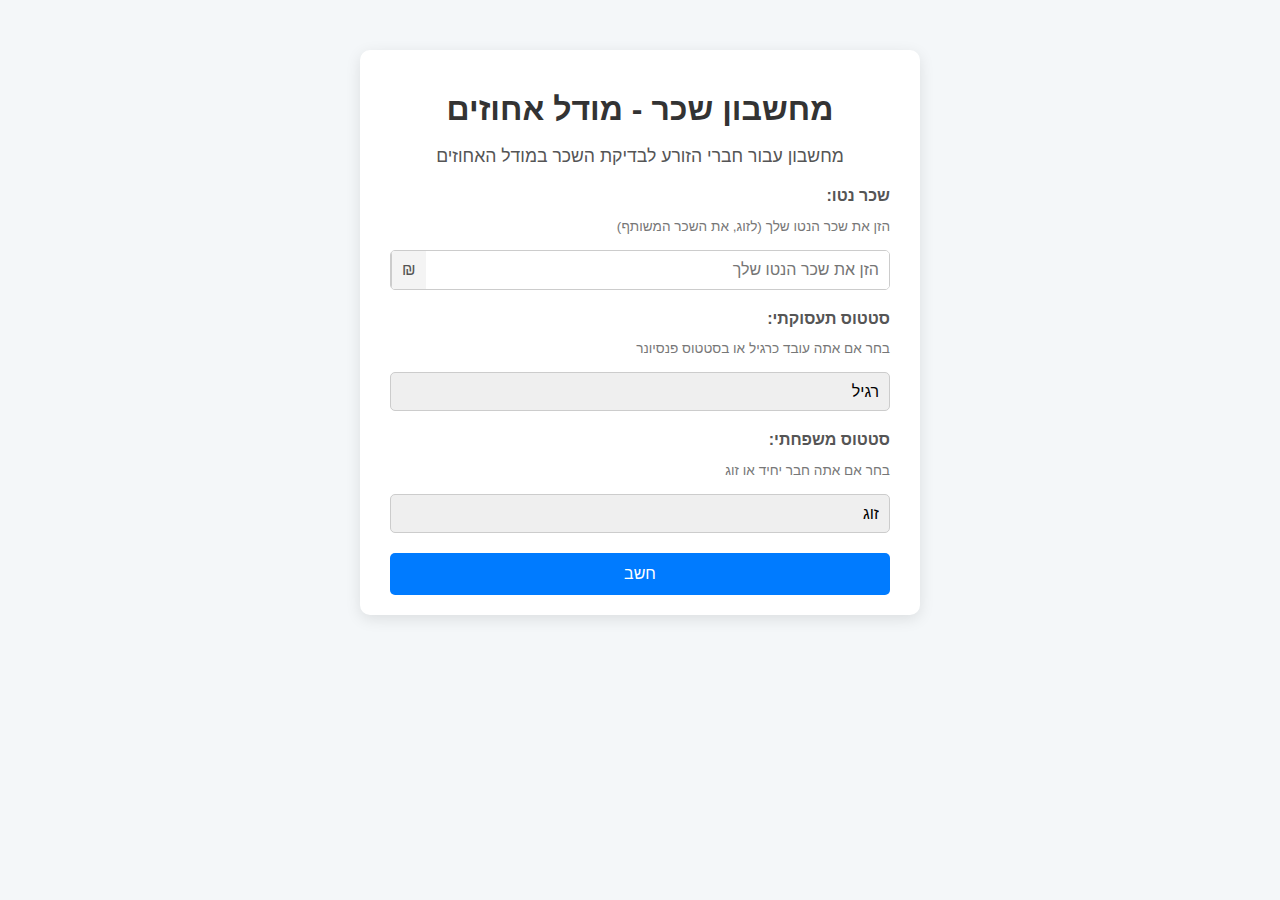
==== index.html @ c2cd584a "Update index.html" ====
<!DOCTYPE html>
<html lang="he">
<head>
  <meta charset="UTF-8">
  <meta name="viewport" content="width=device-width, initial-scale=1.0">
  <meta name="description" content="מחשבון לחישוב השכר לפי מודל האחוזים בקיבוץ הזורע">
  
  <!-- Open Graph Meta Tags -->
  <meta property="og:title" content="מחשבון מודל אחוזים קיבוץ הזורע">
  <meta property="og:description" content="מחשבון לחישוב השכר לפי מודל האחוזים בקיבוץ הזורע">
  <meta property="og:image" content="https://raw.githubusercontent.com/discowolf2000/salary-calculator/main/calc-og.jpg">
  <meta property="og:url" content="https://discowolf2000.github.io/salary-calculator/">
  <meta property="og:type" content="website">
  
  <!-- Twitter Card Meta Tags -->
  <meta name="twitter:card" content="summary_large_image">
  <meta name="twitter:title" content="מחשבון מודל אחוזים קיבוץ הזורע">
  <meta name="twitter:description" content="מחשבון לחישוב השכר לפי מודל האחוזים בקיבוץ הזורע">
  <meta name="twitter:image" content="https://raw.githubusercontent.com/discowolf2000/salary-calculator/main/calc-og.jpg">
  
  <title>מחשבון מודל אחוזים קיבוץ הזורע</title>

  <style>
    /* General Styling */
    body {
        font-family: 'Arial', sans-serif;
        background-color: #f4f7f9;
        margin: 0;
        padding: 0;
        direction: rtl; /* Fully Right-to-Left */
    }

    .container {
        max-width: 500px;
        margin: 50px auto;
        background: #ffffff;
        border-radius: 10px;
        box-shadow: 0 4px 15px rgba(0, 0, 0, 0.1);
        padding: 20px 30px;
        animation: slideIn 0.8s ease-in-out;
    }

    h1 {
        text-align: center;
        font-size: 2em;
        margin-bottom: 10px;
        color: #333;
        animation: fadeIn 1s ease-in-out;
    }

    .subtitle {
        text-align: center;
        font-size: 1.1em;
        margin-bottom: 20px;
        color: #555;
        animation: fadeIn 1.2s ease-in-out;
    }

    label {
        display: block;
        margin-bottom: 8px;
        font-weight: bold;
        color: #555;
        animation: fadeIn 1.2s ease-in-out;
    }

    .description {
        font-size: 0.85em;
        color: #777;
        margin-bottom: 16px;
        animation: fadeIn 1.2s ease-in-out;
    }

    .input-group {
        display: flex;
        align-items: center;
        justify-content: flex-start;
        border: 1px solid #ccc;
        border-radius: 5px;
        overflow: hidden;
        margin-bottom: 20px;
        animation: fadeIn 1.4s ease-in-out;
    }

    .input-group input {
        flex-grow: 1;
        padding: 10px;
        border: none;
        font-size: 1em;
    }

    .currency-symbol {
        background-color: #f4f4f4;
        padding: 10px;
        font-size: 1em;
        color: #555;
        border-left: 1px solid #ccc;
    }

    select {
        width: 100%;
        padding: 10px;
        border: 1px solid #ccc;
        border-radius: 5px;
        margin-bottom: 20px;
        font-size: 1em;
        appearance: none;
        animation: fadeIn 1.4s ease-in-out;
    }

    button {
        width: 100%;
        padding: 12px 20px;
        background-color: #007bff;
        border: none;
        border-radius: 5px;
        color: white;
        font-size: 1em;
        cursor: pointer;
        transition: background-color 0.3s ease, transform 0.2s ease;
        animation: fadeIn 1.6s ease-in-out;
    }

    button:hover {
        background-color: #0056b3;
        transform: scale(1.05);
    }

    #result {
        margin-bottom: 20px;
        padding: 15px;
        background-color: #f9fbfd;
        border: 1px solid #ddd;
        border-radius: 10px;
        display: none;
        animation: fadeIn 1s ease-in-out;
    }

    .result-title {
        font-size: 1.4em;
        margin-bottom: 10px;
        color: #333;
    }

    .deduction {
        color: #e57373; /* Light Red for Deductions */
        font-weight: bold;
    }

    #final-salary {
        font-size: 2em;
        font-weight: bold;
        color: #28a745;
    }

    .explanation {
        margin-top: 15px;
        font-size: 0.95em; /* Slightly smaller font size */
        color: #666; /* Slightly lighter shade */
        line-height: 1.6;
        border-top: 1px solid #ddd;
        padding-top: 10px;
    }

    .audio-section {
        margin-top: 15px;
    }

    .audio-section-title {
        font-size: 0.9em;
        color: #555;
        margin-bottom: 5px;
    }

    .audio-player {
        width: 100%; /* Full-width player */
        max-width: 300px; /* Set max width for smaller size */
        display: block;
        margin: 0 auto;
    }

    /* Animations */
    @keyframes fadeIn {
        from {
            opacity: 0;
        }
        to {
            opacity: 1;
        }
    }

    @keyframes slideIn {
        from {
            transform: translateY(-20px);
            opacity: 0;
        }
        to {
            transform: translateY(0);
            opacity: 1;
        }
    }
  </style>
</head>
<body>
    <div class="container">
        <h1>מחשבון שכר - מודל אחוזים</h1>
        <p class="subtitle">מחשבון עבור חברי הזורע לבדיקת השכר במודל האחוזים</p>

        <!-- Results Section -->
        <div id="result">
            <p class="result-title">תוצאות:</p>
            <p><strong>הורדה לפי הסטטוס המשפחתי:</strong> <span id="family-deduction" class="deduction"></span></p>
            <p><strong>הורדה לפי הסטטוס התעסוקתי:</strong> <span id="work-deduction" class="deduction"></span></p>
            <p><strong>הורדה למס עזרה הדדית:</strong> <span id="help-deduction" class="deduction"></span></p>
            <p><strong>סך כל ההורדות:</strong> <span id="total-deductions" class="deduction"></span></p>
            <p><strong>שכר סופי:</strong> <span id="final-salary"></span></p>
            <div class="explanation" id="explanation"></div>
            <div class="audio-section">
                <p class="audio-section-title">ועכשיו, בואו נאזין לשיר...</p>
                <audio controls class="audio-player">
                    <source src="https://www.zemereshet.co.il/UserFiles/Media//yoram_haroe/YeshLanuOtoTov.mp3" type="audio/mpeg">
                    הדפדפן שלך לא תומך בהשמעת אודיו.
                </audio>
            </div>
        </div>

        <!-- Input Form -->
        <form id="calculator-form">
            <label for="net-salary">שכר נטו:</label>
            <p class="description">הזן את שכר הנטו שלך (לזוג, את השכר המשותף)</p>
            <div class="input-group">
                <input type="number" id="net-salary" name="net_salary" placeholder="הזן את שכר הנטו שלך" required>
                <span class="currency-symbol">₪</span>
            </div>

            <label for="employment-status">סטטוס תעסוקתי:</label>
            <p class="description">בחר אם אתה עובד כרגיל או בסטטוס פנסיונר</p>
            <select id="employment-status" name="employment_status">
                <option value="regular">רגיל</option>
                <option value="senior">פנסיונר</option>
            </select>
            
            <label for="family-status">סטטוס משפחתי:</label>
            <p class="description">בחר אם אתה חבר יחיד או זוג</p>
            <select id="family-status" name="family_status">
                <option value="single">יחיד</option>
                <option value="couple" selected>זוג</option> <!-- זוג is now the default -->
            </select>
            
            <button type="button" id="calculate-button">חשב</button>
        </form>
    </div>

    <script>
        function formatNumber(number) {
            return number.toLocaleString('en-US'); // Add commas for large numbers
        }

        document.getElementById("calculate-button").addEventListener("click", function () {
            const netSalary = parseFloat(document.getElementById("net-salary").value);
            const employmentStatus = document.getElementById("employment-status").value;
            const familyStatus = document.getElementById("family-status").value;

            if (isNaN(netSalary) || netSalary <= 0) {
                alert("אנא הזן שכר נטו תקין.");
                return;
            }

            let familyTax = 0, maxTax = 0;
            if (familyStatus === "single") {
                familyTax = 475;
                maxTax = 2500;
            } else if (familyStatus === "couple") {
                familyTax = 950;
                maxTax = 5000;
            }

            let workStatusDeduction = employmentStatus === "regular" ? netSalary * 0.07 : netSalary * 0.035;

            const totalTax = familyTax + workStatusDeduction;
            const cappedDeduction = Math.min(totalTax, maxTax);

            const helpDeduction = Math.ceil((netSalary - cappedDeduction) * 0.005);
            const finalSalary = Math.ceil(netSalary - cappedDeduction - helpDeduction);
            const totalDeductions = cappedDeduction + helpDeduction;

            document.getElementById("family-deduction").textContent = `-₪${formatNumber(Math.ceil(familyTax))}`;
            document.getElementById("work-deduction").textContent = `-₪${formatNumber(Math.ceil(workStatusDeduction))}`;
            document.getElementById("help-deduction").textContent = `-₪${formatNumber(helpDeduction)}`;
            document.getElementById("total-deductions").textContent = `-₪${formatNumber(totalDeductions)}`;
            document.getElementById("final-salary").textContent = `₪${formatNumber(finalSalary)}`;

            let explanation = `בואו נסביר איך זה עובד...<br>`;
            explanation += `מס על שכר הנטו שלך מחושב לפי הסטטוס התעסוקתי. עבורך `;
            explanation += employmentStatus === "regular" ? `כעובד רגיל ` : `כפנסיונר `;
            explanation += `אחוז המס הוא ${employmentStatus === "regular" ? "7%" : "3.5%"}.<br>`;
            explanation += `כמו כן יש מס אחיד לפי הסטטוס המשפחתי. `;
            explanation += familyStatus === "single"
                ? `עבורך כיחיד המס הוא ₪${formatNumber(familyTax)}.<br>`
                : `עבורכם כזוג המס הוא ₪${formatNumber(familyTax)}.<br>`;
            explanation += maxTax === cappedDeduction
                ? familyStatus === "single"
                    ? `כיוון שעברת את תקרת המס ₪${formatNumber(maxTax)}, המס שיורד לך הוא ₪${formatNumber(cappedDeduction)}.<br>`
                    : `כיוון שעברתם את תקרת המס ₪${formatNumber(maxTax)}, המס שיורד לכם הוא ₪${formatNumber(cappedDeduction)}.<br>`
                : `סך ההורדה הוא ₪${formatNumber(cappedDeduction)}.<br>`;
            explanation += `ממה שנשאר יורד מס קטן של עזרה הדדית בגובה ₪${formatNumber(helpDeduction)}.`;

            document.getElementById("explanation").innerHTML = explanation;

            document.getElementById("result").style.display = "block";
        });
    </script>
</body>
</html>
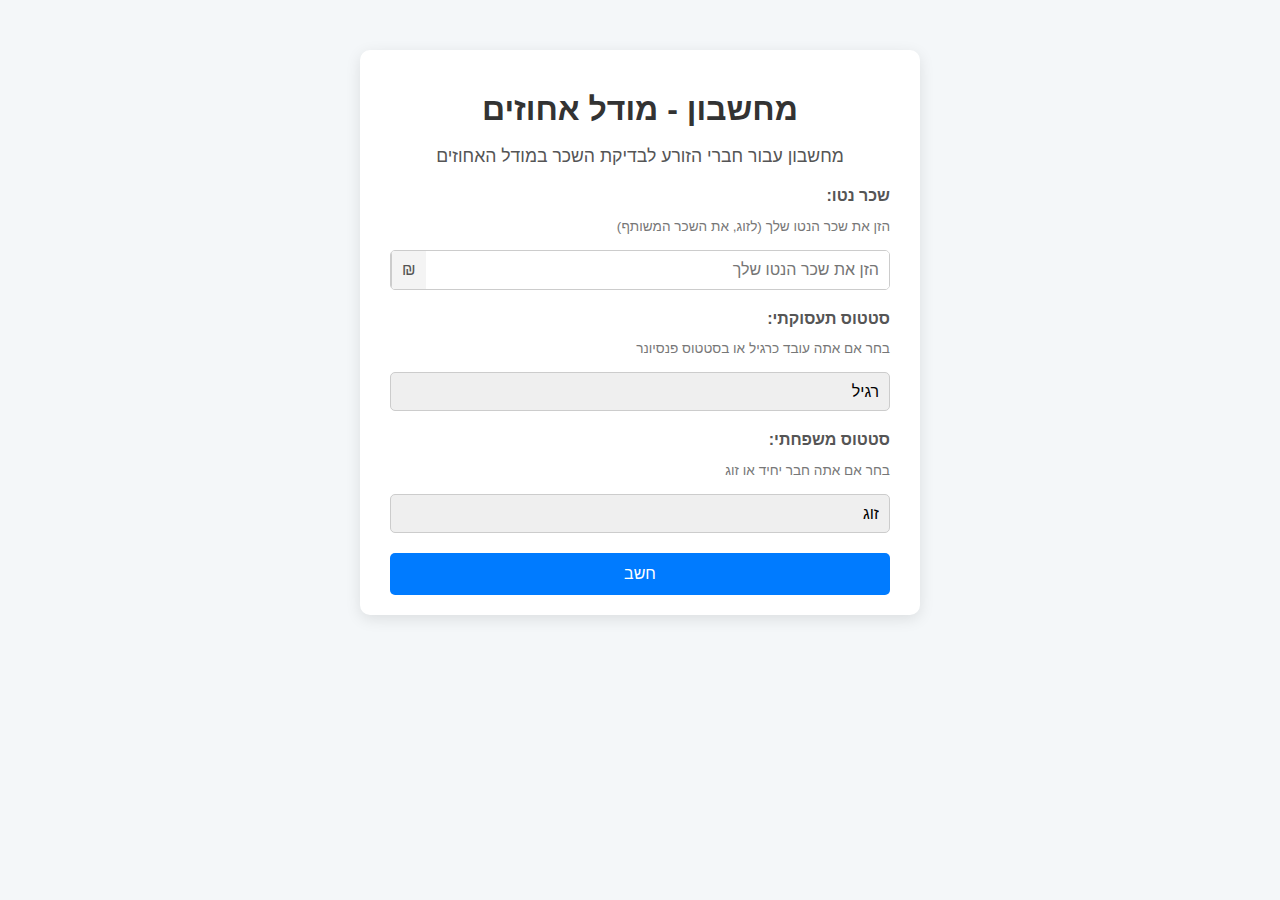
==== commit 089fea50: "Update index.html" ====
--- a/index.html
+++ b/index.html
@@ -203,7 +203,7 @@
 </head>
 <body>
     <div class="container">
-        <h1>מחשבון שכר - מודל אחוזים</h1>
+        <h1>מחשבון - מודל אחוזים</h1>
         <p class="subtitle">מחשבון עבור חברי הזורע לבדיקת השכר במודל האחוזים</p>
 
         <!-- Results Section -->
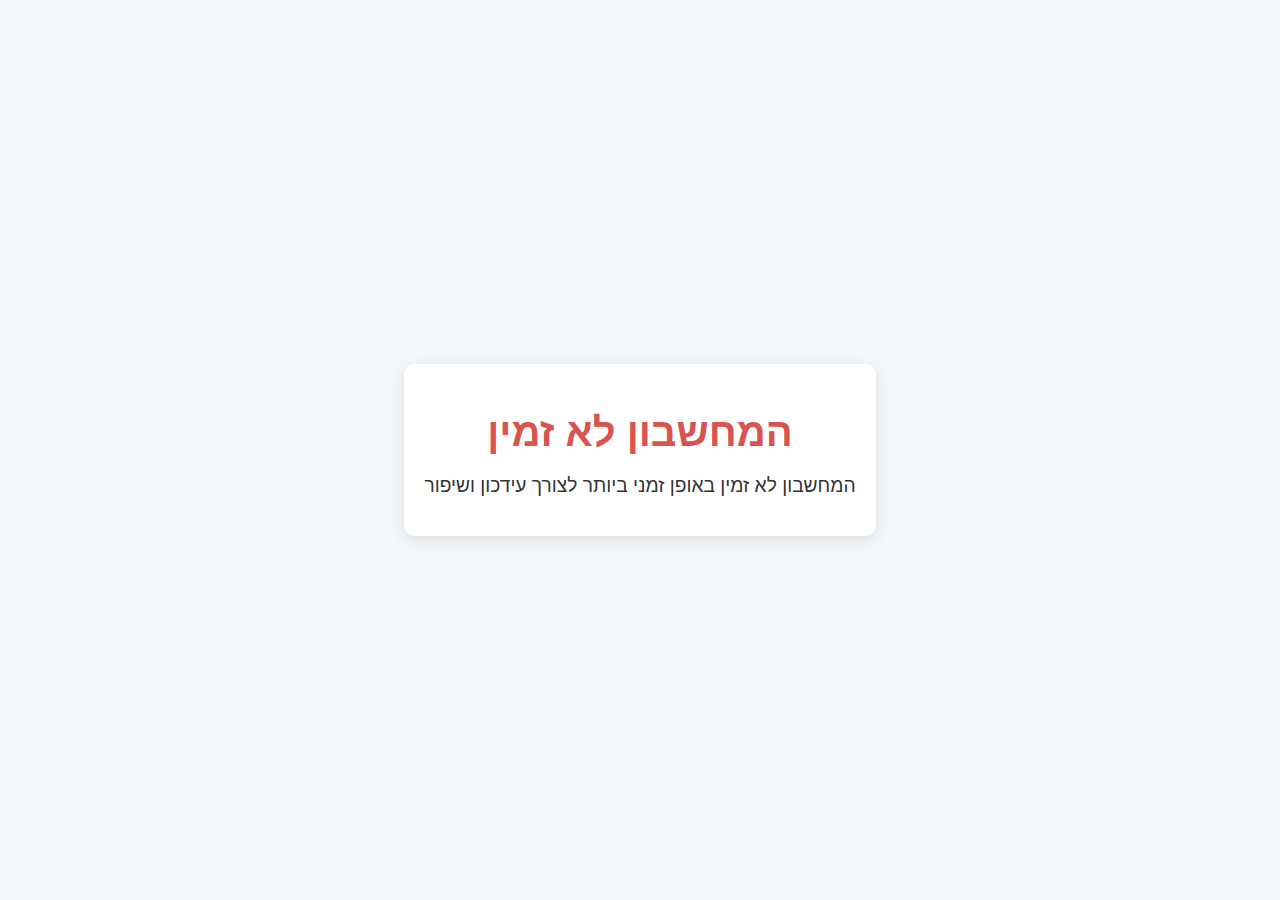
==== commit 92ea8510: "Create index.html" ====
--- a/index.html
+++ b/index.html
@@ -21,294 +21,57 @@
   <title>מחשבון מודל אחוזים קיבוץ הזורע</title>
 
   <style>
-    /* General Styling */
     body {
-        font-family: 'Arial', sans-serif;
-        background-color: #f4f7f9;
-        margin: 0;
-        padding: 0;
-        direction: rtl; /* Fully Right-to-Left */
+      font-family: 'Arial', sans-serif;
+      background-color: #f4f7f9;
+      margin: 0;
+      padding: 0;
+      direction: rtl; /* Right-to-Left for Hebrew */
+      display: flex;
+      align-items: center;
+      justify-content: center;
+      height: 100vh;
     }
 
     .container {
-        max-width: 500px;
-        margin: 50px auto;
-        background: #ffffff;
-        border-radius: 10px;
-        box-shadow: 0 4px 15px rgba(0, 0, 0, 0.1);
-        padding: 20px 30px;
-        animation: slideIn 0.8s ease-in-out;
+      text-align: center;
+      max-width: 600px;
+      padding: 20px;
+      background-color: #ffffff;
+      border-radius: 10px;
+      box-shadow: 0 4px 15px rgba(0, 0, 0, 0.1);
+      animation: fadeIn 1s ease-in-out;
     }
 
     h1 {
-        text-align: center;
-        font-size: 2em;
-        margin-bottom: 10px;
-        color: #333;
-        animation: fadeIn 1s ease-in-out;
+      font-size: 2.5em;
+      color: #d9534f;
+      margin-bottom: 20px;
+      animation: fadeIn 1s ease-in-out;
     }
 
-    .subtitle {
-        text-align: center;
-        font-size: 1.1em;
-        margin-bottom: 20px;
-        color: #555;
-        animation: fadeIn 1.2s ease-in-out;
-    }
-
-    label {
-        display: block;
-        margin-bottom: 8px;
-        font-weight: bold;
-        color: #555;
-        animation: fadeIn 1.2s ease-in-out;
-    }
-
-    .description {
-        font-size: 0.85em;
-        color: #777;
-        margin-bottom: 16px;
-        animation: fadeIn 1.2s ease-in-out;
-    }
-
-    .input-group {
-        display: flex;
-        align-items: center;
-        justify-content: flex-start;
-        border: 1px solid #ccc;
-        border-radius: 5px;
-        overflow: hidden;
-        margin-bottom: 20px;
-        animation: fadeIn 1.4s ease-in-out;
-    }
-
-    .input-group input {
-        flex-grow: 1;
-        padding: 10px;
-        border: none;
-        font-size: 1em;
-    }
-
-    .currency-symbol {
-        background-color: #f4f4f4;
-        padding: 10px;
-        font-size: 1em;
-        color: #555;
-        border-left: 1px solid #ccc;
-    }
-
-    select {
-        width: 100%;
-        padding: 10px;
-        border: 1px solid #ccc;
-        border-radius: 5px;
-        margin-bottom: 20px;
-        font-size: 1em;
-        appearance: none;
-        animation: fadeIn 1.4s ease-in-out;
-    }
-
-    button {
-        width: 100%;
-        padding: 12px 20px;
-        background-color: #007bff;
-        border: none;
-        border-radius: 5px;
-        color: white;
-        font-size: 1em;
-        cursor: pointer;
-        transition: background-color 0.3s ease, transform 0.2s ease;
-        animation: fadeIn 1.6s ease-in-out;
-    }
-
-    button:hover {
-        background-color: #0056b3;
-        transform: scale(1.05);
-    }
-
-    #result {
-        margin-bottom: 20px;
-        padding: 15px;
-        background-color: #f9fbfd;
-        border: 1px solid #ddd;
-        border-radius: 10px;
-        display: none;
-        animation: fadeIn 1s ease-in-out;
-    }
-
-    .result-title {
-        font-size: 1.4em;
-        margin-bottom: 10px;
-        color: #333;
-    }
-
-    .deduction {
-        color: #e57373; /* Light Red for Deductions */
-        font-weight: bold;
-    }
-
-    #final-salary {
-        font-size: 2em;
-        font-weight: bold;
-        color: #28a745;
-    }
-
-    .explanation {
-        margin-top: 15px;
-        font-size: 0.95em; /* Slightly smaller font size */
-        color: #666; /* Slightly lighter shade */
-        line-height: 1.6;
-        border-top: 1px solid #ddd;
-        padding-top: 10px;
-    }
-
-    .audio-section {
-        margin-top: 15px;
-    }
-
-    .audio-section-title {
-        font-size: 0.9em;
-        color: #555;
-        margin-bottom: 5px;
-    }
-
-    .audio-player {
-        width: 100%; /* Full-width player */
-        max-width: 300px; /* Set max width for smaller size */
-        display: block;
-        margin: 0 auto;
+    p {
+      font-size: 1.2em;
+      color: #333;
+      margin-top: 0;
+      animation: fadeIn 1.2s ease-in-out;
     }
 
     /* Animations */
     @keyframes fadeIn {
-        from {
-            opacity: 0;
-        }
-        to {
-            opacity: 1;
-        }
-    }
-
-    @keyframes slideIn {
-        from {
-            transform: translateY(-20px);
-            opacity: 0;
-        }
-        to {
-            transform: translateY(0);
-            opacity: 1;
-        }
+      from {
+        opacity: 0;
+      }
+      to {
+        opacity: 1;
+      }
     }
   </style>
 </head>
 <body>
-    <div class="container">
-        <h1>מחשבון - מודל אחוזים</h1>
-        <p class="subtitle">מחשבון עבור חברי הזורע לבדיקת השכר במודל האחוזים</p>
-
-        <!-- Results Section -->
-        <div id="result">
-            <p class="result-title">תוצאות:</p>
-            <p><strong>הורדה לפי הסטטוס המשפחתי:</strong> <span id="family-deduction" class="deduction"></span></p>
-            <p><strong>הורדה לפי הסטטוס התעסוקתי:</strong> <span id="work-deduction" class="deduction"></span></p>
-            <p><strong>הורדה למס עזרה הדדית:</strong> <span id="help-deduction" class="deduction"></span></p>
-            <p><strong>סך כל ההורדות:</strong> <span id="total-deductions" class="deduction"></span></p>
-            <p><strong>שכר סופי:</strong> <span id="final-salary"></span></p>
-            <div class="explanation" id="explanation"></div>
-            <div class="audio-section">
-                <p class="audio-section-title">ועכשיו, בואו נאזין לשיר...</p>
-                <audio controls class="audio-player">
-                    <source src="https://www.zemereshet.co.il/UserFiles/Media//yoram_haroe/YeshLanuOtoTov.mp3" type="audio/mpeg">
-                    הדפדפן שלך לא תומך בהשמעת אודיו.
-                </audio>
-            </div>
-        </div>
-
-        <!-- Input Form -->
-        <form id="calculator-form">
-            <label for="net-salary">שכר נטו:</label>
-            <p class="description">הזן את שכר הנטו שלך (לזוג, את השכר המשותף)</p>
-            <div class="input-group">
-                <input type="number" id="net-salary" name="net_salary" placeholder="הזן את שכר הנטו שלך" required>
-                <span class="currency-symbol">₪</span>
-            </div>
-
-            <label for="employment-status">סטטוס תעסוקתי:</label>
-            <p class="description">בחר אם אתה עובד כרגיל או בסטטוס פנסיונר</p>
-            <select id="employment-status" name="employment_status">
-                <option value="regular">רגיל</option>
-                <option value="senior">פנסיונר</option>
-            </select>
-            
-            <label for="family-status">סטטוס משפחתי:</label>
-            <p class="description">בחר אם אתה חבר יחיד או זוג</p>
-            <select id="family-status" name="family_status">
-                <option value="single">יחיד</option>
-                <option value="couple" selected>זוג</option> <!-- זוג is now the default -->
-            </select>
-            
-            <button type="button" id="calculate-button">חשב</button>
-        </form>
-    </div>
-
-    <script>
-        function formatNumber(number) {
-            return number.toLocaleString('en-US'); // Add commas for large numbers
-        }
-
-        document.getElementById("calculate-button").addEventListener("click", function () {
-            const netSalary = parseFloat(document.getElementById("net-salary").value);
-            const employmentStatus = document.getElementById("employment-status").value;
-            const familyStatus = document.getElementById("family-status").value;
-
-            if (isNaN(netSalary) || netSalary <= 0) {
-                alert("אנא הזן שכר נטו תקין.");
-                return;
-            }
-
-            let familyTax = 0, maxTax = 0;
-            if (familyStatus === "single") {
-                familyTax = 475;
-                maxTax = 2500;
-            } else if (familyStatus === "couple") {
-                familyTax = 950;
-                maxTax = 5000;
-            }
-
-            let workStatusDeduction = employmentStatus === "regular" ? netSalary * 0.07 : netSalary * 0.035;
-
-            const totalTax = familyTax + workStatusDeduction;
-            const cappedDeduction = Math.min(totalTax, maxTax);
-
-            const helpDeduction = Math.ceil((netSalary - cappedDeduction) * 0.005);
-            const finalSalary = Math.ceil(netSalary - cappedDeduction - helpDeduction);
-            const totalDeductions = cappedDeduction + helpDeduction;
-
-            document.getElementById("family-deduction").textContent = `-₪${formatNumber(Math.ceil(familyTax))}`;
-            document.getElementById("work-deduction").textContent = `-₪${formatNumber(Math.ceil(workStatusDeduction))}`;
-            document.getElementById("help-deduction").textContent = `-₪${formatNumber(helpDeduction)}`;
-            document.getElementById("total-deductions").textContent = `-₪${formatNumber(totalDeductions)}`;
-            document.getElementById("final-salary").textContent = `₪${formatNumber(finalSalary)}`;
-
-            let explanation = `בואו נסביר איך זה עובד...<br>`;
-            explanation += `מס על שכר הנטו שלך מחושב לפי הסטטוס התעסוקתי. עבורך `;
-            explanation += employmentStatus === "regular" ? `כעובד רגיל ` : `כפנסיונר `;
-            explanation += `אחוז המס הוא ${employmentStatus === "regular" ? "7%" : "3.5%"}.<br>`;
-            explanation += `כמו כן יש מס אחיד לפי הסטטוס המשפחתי. `;
-            explanation += familyStatus === "single"
-                ? `עבורך כיחיד המס הוא ₪${formatNumber(familyTax)}.<br>`
-                : `עבורכם כזוג המס הוא ₪${formatNumber(familyTax)}.<br>`;
-            explanation += maxTax === cappedDeduction
-                ? familyStatus === "single"
-                    ? `כיוון שעברת את תקרת המס ₪${formatNumber(maxTax)}, המס שיורד לך הוא ₪${formatNumber(cappedDeduction)}.<br>`
-                    : `כיוון שעברתם את תקרת המס ₪${formatNumber(maxTax)}, המס שיורד לכם הוא ₪${formatNumber(cappedDeduction)}.<br>`
-                : `סך ההורדה הוא ₪${formatNumber(cappedDeduction)}.<br>`;
-            explanation += `ממה שנשאר יורד מס קטן של עזרה הדדית בגובה ₪${formatNumber(helpDeduction)}.`;
-
-            document.getElementById("explanation").innerHTML = explanation;
-
-            document.getElementById("result").style.display = "block";
-        });
-    </script>
+  <div class="container">
+    <h1>המחשבון לא זמין</h1>
+    <p>המחשבון לא זמין באופן זמני ביותר לצורך עידכון ושיפור</p>
+  </div>
 </body>
 </html>
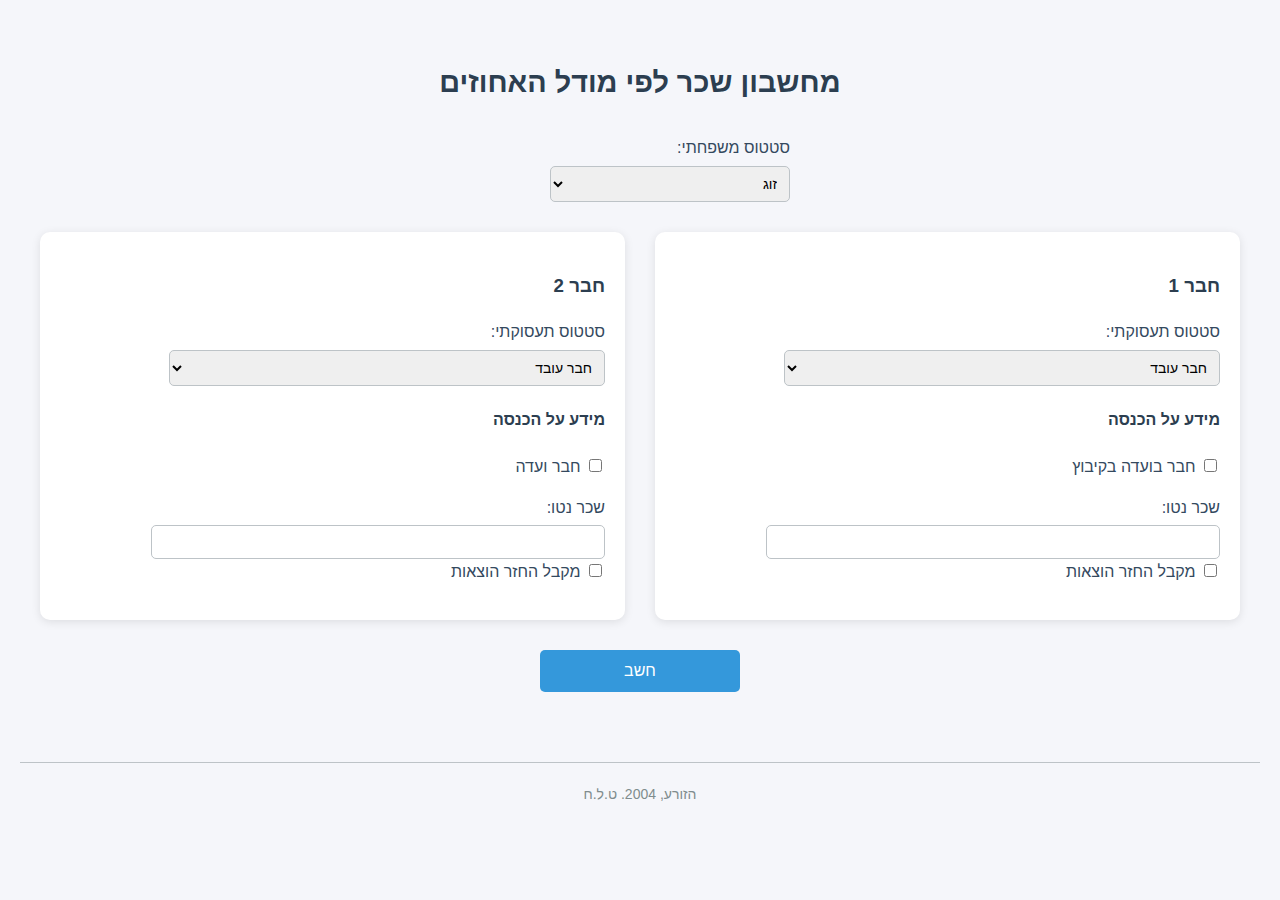
==== commit 7602bbd7: "Update index.html" ====
--- a/index.html
+++ b/index.html
@@ -1,77 +1,1394 @@
 <!DOCTYPE html>
-<html lang="he">
+<html lang="en">
 <head>
-  <meta charset="UTF-8">
-  <meta name="viewport" content="width=device-width, initial-scale=1.0">
-  <meta name="description" content="מחשבון לחישוב השכר לפי מודל האחוזים בקיבוץ הזורע">
-  
-  <!-- Open Graph Meta Tags -->
-  <meta property="og:title" content="מחשבון מודל אחוזים קיבוץ הזורע">
-  <meta property="og:description" content="מחשבון לחישוב השכר לפי מודל האחוזים בקיבוץ הזורע">
-  <meta property="og:image" content="https://raw.githubusercontent.com/discowolf2000/salary-calculator/main/calc-og.jpg">
-  <meta property="og:url" content="https://discowolf2000.github.io/salary-calculator/">
-  <meta property="og:type" content="website">
-  
-  <!-- Twitter Card Meta Tags -->
-  <meta name="twitter:card" content="summary_large_image">
-  <meta name="twitter:title" content="מחשבון מודל אחוזים קיבוץ הזורע">
-  <meta name="twitter:description" content="מחשבון לחישוב השכר לפי מודל האחוזים בקיבוץ הזורע">
-  <meta name="twitter:image" content="https://raw.githubusercontent.com/discowolf2000/salary-calculator/main/calc-og.jpg">
-  
-  <title>מחשבון מודל אחוזים קיבוץ הזורע</title>
-
-  <style>
-    body {
-      font-family: 'Arial', sans-serif;
-      background-color: #f4f7f9;
-      margin: 0;
-      padding: 0;
-      direction: rtl; /* Right-to-Left for Hebrew */
-      display: flex;
-      align-items: center;
-      justify-content: center;
-      height: 100vh;
-    }
-
-    .container {
-      text-align: center;
-      max-width: 600px;
-      padding: 20px;
-      background-color: #ffffff;
-      border-radius: 10px;
-      box-shadow: 0 4px 15px rgba(0, 0, 0, 0.1);
-      animation: fadeIn 1s ease-in-out;
-    }
-
-    h1 {
-      font-size: 2.5em;
-      color: #d9534f;
-      margin-bottom: 20px;
-      animation: fadeIn 1s ease-in-out;
-    }
-
-    p {
-      font-size: 1.2em;
-      color: #333;
-      margin-top: 0;
-      animation: fadeIn 1.2s ease-in-out;
-    }
-
-    /* Animations */
-    @keyframes fadeIn {
-      from {
-        opacity: 0;
-      }
-      to {
-        opacity: 1;
-      }
-    }
-  </style>
+    <meta charset="UTF-8">
+    <meta name="viewport" content="width=device-width, initial-scale=1.0">
+    <title>Tax Calculator</title>
+    <style>
+        :root {
+            --primary-color: #2c3e50;
+            --secondary-color: #34495e;
+            --border-color: #bdc3c7;
+            --highlight-color: #3498db;
+            --background-color: #f5f6fa;
+        }
+
+        body {
+            direction: rtl;
+            font-family: 'Segoe UI', Tahoma, Geneva, Verdana, sans-serif;
+            background-color: var(--background-color);
+            color: var(--primary-color);
+            line-height: 1.6;
+            margin: 0;
+            padding: 20px;
+        }
+
+        .modern-container {
+            max-width: 1200px;
+            margin: 0 auto;
+            padding: 20px;
+        }
+
+        .main-title {
+            color: var(--primary-color);
+            text-align: center;
+            font-size: 1.8em;
+            margin-bottom: 30px;
+        }
+
+        .family-status-section {
+            max-width: 300px;
+            margin: 0 auto 30px;
+        }
+
+        .members-container {
+            display: grid;
+            grid-template-columns: repeat(auto-fit, minmax(300px, 1fr));
+            gap: 30px;
+            margin-bottom: 30px;
+        }
+
+        .modern-card {
+            background: white;
+            padding: 20px;
+            border-radius: 10px;
+            box-shadow: 0 2px 10px rgba(0,0,0,0.1);
+        }
+
+        .form-group {
+            margin-bottom: 15px;
+        }
+
+        .form-group label {
+            display: block;
+            margin-bottom: 5px;
+            color: var(--secondary-color);
+            font-weight: 500;
+        }
+
+        select, input[type="number"] {
+            width: 100%;
+            padding: 8px;
+            border: 1px solid var(--border-color);
+            border-radius: 5px;
+            font-size: 14px;
+            transition: border-color 0.3s ease;
+        }
+
+        select:focus, input[type="number"]:focus {
+            outline: none;
+            border-color: var(--highlight-color);
+        }
+
+        .modern-button {
+            display: block;
+            width: 200px;
+            margin: 20px auto;
+            padding: 12px 24px;
+            background-color: var(--highlight-color);
+            color: white;
+            border: none;
+            border-radius: 5px;
+            font-size: 16px;
+            cursor: pointer;
+            transition: background-color 0.3s ease;
+        }
+
+        .modern-button:hover {
+            background-color: #2980b9;
+        }
+
+        /* Results styling */
+        #resultsContainer {
+            margin-top: 30px;
+        }
+
+        .results-section {
+            background: white;
+            padding: 20px;
+            border-radius: 10px;
+            box-shadow: 0 2px 10px rgba(0,0,0,0.1);
+        }
+
+        .individual-results {
+            display: grid;
+            grid-template-columns: repeat(auto-fit, minmax(300px, 1fr));
+            gap: 30px;
+            margin-top: 30px;
+        }
+
+        .person-results {
+            background: #f8f9fa;
+            padding: 20px;
+            border-radius: 8px;
+        }
+
+        .person-results h3 {
+            color: var(--highlight-color);
+            margin-top: 0;
+            border-bottom: 2px solid var(--border-color);
+            padding-bottom: 10px;
+        }
+
+        .committee-details {
+            background: #edf2f7;
+            padding: 15px;
+            border-radius: 5px;
+            margin: 10px 0;
+        }
+
+        .combined-results {
+            background: #edf2f7;
+            padding: 20px;
+            border-radius: 8px;
+            margin-bottom: 30px;
+        }
+
+        .expenses-input {
+            padding: 10px;
+            margin-top: 10px;
+            background: #f8f9fa;
+            border-radius: 5px;
+        }
+        select, input[type="number"] {
+    width: 80%; /* Adjust the width as needed */
+    padding: 8px;
+    border: 1px solid var(--border-color);
+    border-radius: 5px;
+    font-size: 14px;
+    transition: border-color 0.3s ease;
+}
+
+.currency-input {
+    display: flex;
+    align-items: center;
+    border: 1px solid var(--border-color);
+    border-radius: 5px;
+    overflow: hidden;
+    width: 80%; /* Adjust as needed */
+    margin-bottom: 15px; /* Add spacing between inputs */
+}
+
+.currency-symbol {
+    background-color: #f0f0f0;
+    padding: 10px;
+    border-right: 1px solid var(--border-color);
+    color: #7f8c8d;
+}
+
+.currency-input input {
+    border: none;
+    padding: 10px;
+    width: 100%;
+    font-size: 14px;
+    outline: none;
+    direction: rtl;
+}
+        footer {
+    text-align: center;
+    padding: 20px;
+    background-color: #f5f6fa;
+    color: #7f8c8d;
+    font-size: 14px;
+    border-top: 1px solid #bdc3c7;
+    margin-top: 20px;
+}
+
+        /* Responsive adjustments */
+        @media (max-width: 768px) {
+            .members-container {
+                grid-template-columns: 1fr;
+            }
+            
+            .modern-container {
+                padding: 10px;
+            }
+        }
+    </style>
 </head>
 <body>
-  <div class="container">
-    <h1>המחשבון לא זמין</h1>
-    <p>המחשבון לא זמין באופן זמני ביותר לצורך עידכון ושיפור</p>
-  </div>
+    <div class="modern-container">
+        <h1 class="main-title">מחשבון שכר לפי מודל האחוזים</h1>
+        
+        <div class="family-status-section">
+            <div class="form-group">
+                <label for="familyStatus">סטטוס משפחתי:</label>
+                <select id="familyStatus" onchange="togglePersonFields()">
+                    <option value="couple" selected>זוג</option>
+                    <option value="single">חבר בודד</option>
+                </select>
+            </div>
+        </div>
+
+        <div class="members-container">
+            <div id="person1Fields" class="modern-card">
+                <h3>חבר 1</h3>
+                <div class="form-group">
+                    <label for="employmentStatus1">סטטוס תעסוקתי:</label>
+                    <select id="employmentStatus1">
+                        <option value="memberWorking">חבר עובד</option>
+                        <option value="memberNotWorking">חבר שאינו מעביר הכנסה</option>
+                        <option value="seniorNotWorking">גמלאי שאינו עובד</option>
+                        <option value="seniorWorkingKibbutz">גמלאי עובד בקיבוץ</option>
+                        <option value="seniorEntrepreneur">גמלאי יזם</option>
+                        <option value="seniorWorkingMoney">גמלאי מכניס משכורת</option>
+                    </select>
+                </div>
+
+                <div class="income-section">
+                    <h4>מידע על הכנסה</h4>
+                    <div class="form-group">
+                        <label>
+                            <input type="checkbox" id="committee1">
+                            חבר בועדה בקיבוץ
+                        </label>
+                    </div>
+                    <div class="form-group">
+                        <label for="pension1">פנסיה:</label>
+                        <input type="number" id="pension1" min="0">
+                    </div>
+                    <div class="form-group">
+                        <label for="retention1">גמול ששלום:</label>
+                        <input type="number" id="retention1" min="0">
+                    </div>
+                    <div class="form-group">
+                        <label for="entrepreneur1">יזמות:</label>
+                        <input type="number" id="entrepreneur1" min="0">
+                    </div>
+                    <div class="form-group">
+                        <label for="netSalary1">שכר נטו:</label>
+                        <input type="number" id="netSalary1" min="0">
+                        <div>
+                            <label>
+                                <input type="checkbox" id="hasExpenses1" onchange="toggleExpenses(1)">
+                                מקבל החזר הוצאות
+                            </label>
+                            <div id="expensesInput1" class="expenses-input">
+                                <label for="expenses1">סכום החזר הוצאות:</label>
+                                <input type="number" id="expenses1" min="0">
+                            </div>
+                        </div>
+                    </div>
+                </div>
+            </div>
+
+            <div id="person2Fields" class="modern-card">
+                <h3>חבר 2</h3>
+                <div class="form-group">
+                    <label for="employmentStatus2">סטטוס תעסוקתי:</label>
+                    <select id="employmentStatus2">
+                        <option value="memberWorking">חבר עובד</option>
+                        <option value="memberNotWorking">חבר שאינו מעביר הכנסה</option>
+                        <option value="seniorNotWorking">גמלאי שאינו עובד</option>
+                        <option value="seniorWorkingKibbutz">גמלאי עובד בקיבוץ</option>
+                        <option value="seniorEntrepreneur">גמלאי יזם</option>
+                        <option value="seniorWorkingMoney">גמלאי מכניס משכורת</option>
+                    </select>
+                </div>
+
+                <div class="income-section">
+                    <h4>מידע על הכנסה</h4>
+                    <div class="form-group">
+                        <label>
+                            <input type="checkbox" id="committee2">
+                            חבר ועדה
+                        </label>
+                    </div>
+                    <div class="form-group">
+                        <label for="pension2">פנסיה:</label>
+                        <input type="number" id="pension2" min="0">
+                    </div>
+                    <div class="form-group">
+                        <label for="retention2">גמול ששלום:</label>
+                        <input type="number" id="retention2" min="0">
+                    </div>
+                    <div class="form-group">
+                        <label for="entrepreneur2">יזמות:</label>
+                        <input type="number" id="entrepreneur2" min="0">
+                    </div>
+                    <div class="form-group">
+                        <label for="netSalary2">שכר נטו:</label>
+                        <input type="number" id="netSalary2" min="0">
+                        <div>
+                            <label>
+                                <input type="checkbox" id="hasExpenses2" onchange="toggleExpenses(2)">
+                                מקבל החזר הוצאות
+                            </label>
+                            <div id="expensesInput2" class="expenses-input">
+                                <label for="expenses2">סכום החזר הוצאות:</label>
+                                <input type="number" id="expenses2" min="0">
+                            </div>
+                        </div>
+                    </div>
+                </div>
+            </div>
+        </div>
+
+        <button onclick="calculate()" class="modern-button">חשב</button>
+        
+        <div id="resultsContainer"></div>
+    </div>
+
+    <script>
+        function toggleSecondPerson() {
+            const familyStatus = document.getElementById('familyStatus').value;
+            const secondPerson = document.getElementById('secondPerson');
+            secondPerson.style.display = familyStatus === 'couple' ? 'block' : 'none';
+        }
+
+        function toggleExpenses(personNum) {
+            const hasExpenses = document.getElementById(`hasExpenses${personNum}`);
+            const expensesInput = document.getElementById(`expensesInput${personNum}`);
+            expensesInput.style.display = hasExpenses.checked ? 'block' : 'none';
+        }
+
+        // Constants for calculations
+        const memberTax = 0.07; // 7%
+        const seniorTax = 0.035; // 3.5%
+        const deductionLimit = 2500; // Max deduction limit
+        const communityTax = 475; // Fixed community tax
+        const avgSalary = 13920; // Average salary
+        const committeeAmount = 1000; // Committee bonus amount
+        const committeeTax = 0.07; // 7% tax for committee
+        const helpTax = 0.005; // 0.5%
+
+        function toggleInputFields(personNum) {
+            const employmentStatus = document.getElementById(`employmentStatus${personNum}`).value;
+            
+            // Clear inputs for this person
+            clearPersonInputs(personNum);
+            
+            // Get all input containers for the person
+            const pensionContainer = document.getElementById(`pension${personNum}`).parentElement;
+            const retentionContainer = document.getElementById(`retention${personNum}`).parentElement;
+            const entrepreneurContainer = document.getElementById(`entrepreneur${personNum}`).parentElement;
+            const netSalaryContainer = document.getElementById(`netSalary${personNum}`).parentElement;
+
+            // Hide all by default
+            pensionContainer.style.display = 'none';
+            retentionContainer.style.display = 'none'; 
+            entrepreneurContainer.style.display = 'none';
+            netSalaryContainer.style.display = 'none';
+
+            // Show relevant fields based on employment status
+            switch(employmentStatus) {
+                case 'memberWorking':
+                    netSalaryContainer.style.display = 'block';
+                    break;
+                case 'memberNotWorking':
+                    // All fields remain hidden
+                    break;
+                case 'seniorNotWorking':
+                    pensionContainer.style.display = 'block';
+                    break;
+                case 'seniorWorkingKibbutz':
+                    pensionContainer.style.display = 'block';
+                    retentionContainer.style.display = 'block';
+                    document.getElementById(`retention${personNum}`).value = '850';
+                    break;
+                case 'seniorEntrepreneur':
+                    pensionContainer.style.display = 'block';
+                    entrepreneurContainer.style.display = 'block';
+                    break;
+                case 'seniorWorkingMoney':
+                    pensionContainer.style.display = 'block';
+                    netSalaryContainer.style.display = 'block';
+                    break;
+            }
+        }
+
+        // Add event listeners to employment status dropdowns
+        document.getElementById('employmentStatus1').addEventListener('change', () => toggleInputFields(1));
+        document.getElementById('employmentStatus2').addEventListener('change', () => toggleInputFields(2));
+
+        // Initial call to set correct visibility
+        toggleInputFields(1);
+        toggleInputFields(2);
+
+        function calculateForPerson(personNum) {
+            const isCommitteeMember = document.getElementById(`committee${personNum}`).checked;
+            
+            // Calculate base salary (without committee amount)
+            let baseSalary;
+            // ... existing base salary calculations based on status ...
+            
+            // Calculate main deductions
+            const mainTaxDeduction = baseSalary * relevantTax * -1; // (memberTax or seniorTax)
+            const communityTaxDeduction = communityTax * -1;
+            
+            // Calculate initial deductions without help tax
+            const initialMainDeductions = mainTaxDeduction + communityTaxDeduction;
+            
+            // Apply deduction limit
+            let mainDeductions = initialMainDeductions;
+            const isLimitReached = initialMainDeductions < -deductionLimit;
+            if (isLimitReached) {
+                mainDeductions = -deductionLimit;
+            }
+            
+            // Calculate help tax on base salary
+            const helpTaxDeduction = baseSalary * helpTax * -1;
+            
+            // Calculate committee addition and tax if applicable
+            const committeeAmount = isCommitteeMember ? 1000 : 0;
+            const committeeTaxDeduction = isCommitteeMember ? -70 : 0; // Fixed at 70
+            
+            // Total deductions including help tax
+            const totalDeductions = mainDeductions + helpTaxDeduction + committeeTaxDeduction;
+            
+            // Final amount includes base salary plus committee amount (if applicable)
+            const finalAmount = baseSalary + committeeAmount + totalDeductions;
+
+            return {
+                html: `
+                    <div class="person-results">
+                        <h3>תוצאות חבר ${personNum}</h3>
+                        <p>שכר נטו: ${netSalary.toFixed(0)} ₪</p>
+                        ${hasExpenses ? `<p>סכום החזר הוצאות: ${expenses.toFixed(0)} ₪</p>` : ''}
+                        <p>שכר בסיס למיסוי (שכר נטו - החזר הוצאות): ${baseSalary.toFixed(0)} ₪</p>
+                        
+                        ${isCommitteeMember ? `
+                        <div class="committee-details">
+                            <p>תוספת חבר ועדה: ${committeeBonus.toFixed(0)} ₪</p>
+                            <p>מס חבר ועדה: 7% (${Math.abs(committeeTaxDeduction).toFixed(0)} ₪)</p>
+                        </div>
+                        ` : ''}
+                        
+                        <p>ניכויים:</p>
+                        <ul>
+                            <li>מס חבר (${(memberTax*100).toFixed(1)}%): ${memberTaxDeduction.toFixed(0)} ₪</li>
+                            <li>מיסי קהילה: ${communityTaxDeduction.toFixed(0)} ₪</li>
+                            <li>ניכויים ראשוניים: ${initialMainDeductions.toFixed(0)} ₪</li>
+                            <li style="color: ${isLimitReached ? 'red' : 'inherit'}">
+                                הגעה לתקרת ניכויים: ${isLimitReached ? 'כן (מוגבל ל-' + deductionLimit + ' ₪)' : 'לא'}
+                            </li>
+                            <li>ניכויים סופיים: ${mainDeductions.toFixed(0)} ₪</li>
+                            <li>מס עזרה הדדית (0.5%): ${helpTaxDeduction.toFixed(0)} ₪</li>
+                            ${isCommitteeMember ? `<li>מס חבר ועדה: ${committeeTaxDeduction.toFixed(0)} ₪</li>` : ''}
+                        </ul>
+                        <p>סך כל הניכויים: ${totalDeductions.toFixed(0)} ₪</p>
+                        <p>משכורת לאחר הורדות: ${finalAmount.toFixed(0)} ₪</p>
+                    </div>
+                `,
+                values: {
+                    totalDeductions: totalDeductions,
+                    finalAmount: baseSalary + committeeAmount + totalDeductions
+                }
+            };
+        }
+
+        // Add event listeners to employment status dropdowns
+        document.getElementById('employmentStatus1').addEventListener('change', () => toggleInputFields(1));
+        document.getElementById('employmentStatus2').addEventListener('change', () => toggleInputFields(2));
+
+        // Initial call to set correct visibility
+        toggleInputFields(1);
+        toggleInputFields(2);
+
+        function calculateMemberWorking() {
+            console.log('Inside calculateMemberWorking');
+            const familyStatus = document.getElementById('familyStatus').value;
+            
+            function calculateForPerson(personNum) {
+                console.log('Calculating for person', personNum);
+                // Get all the input values
+                const netSalary = Number(document.getElementById(`netSalary${personNum}`).value) || 0;
+                const hasExpenses = document.getElementById(`hasExpenses${personNum}`).checked;
+                const expenses = hasExpenses ? Number(document.getElementById(`expenses${personNum}`).value) || 0 : 0;
+                const isCommitteeMember = document.getElementById(`committee${personNum}`).checked;
+                
+                // Calculate base salary and deductions
+                const baseSalary = netSalary - expenses;
+                const memberTaxDeduction = baseSalary * memberTax * -1;
+                const communityTaxDeduction = communityTax * -1;
+                const helpTaxDeduction = baseSalary * helpTax * -1;
+                
+                // Committee calculations
+                const committeeBonus = isCommitteeMember ? 1000 : 0;
+                const committeeTaxDeduction = isCommitteeMember ? -70 : 0;
+                
+                // Calculate main deductions
+                const initialMainDeductions = memberTaxDeduction + communityTaxDeduction;
+                let mainDeductions = initialMainDeductions;
+                const isLimitReached = initialMainDeductions < -deductionLimit;
+                
+                if (isLimitReached) {
+                    mainDeductions = -deductionLimit;
+                }
+                
+                // Total deductions and final amount
+                const totalDeductions = mainDeductions + helpTaxDeduction + committeeTaxDeduction;
+                const finalAmount = baseSalary + committeeBonus + totalDeductions;
+
+                return {
+                    html: `
+                        <div class="person-results">
+                            <h3>תוצאות חבר ${personNum}</h3>
+                            <p>שכר נטו: ${netSalary.toFixed(0)} ₪</p>
+                            ${hasExpenses ? `<p>סכום החזר הוצאות: ${expenses.toFixed(0)} ₪</p>` : ''}
+                            <p>שכר בסיס למיסוי (שכר נטו - החזר הוצאות): ${baseSalary.toFixed(0)} ₪</p>
+                            
+                            ${isCommitteeMember ? `
+                            <div class="committee-details">
+                                <p>תוספת חבר ועדה: ${committeeBonus.toFixed(0)} ₪</p>
+                                <p>מס חבר ועדה: 7% (${Math.abs(committeeTaxDeduction).toFixed(0)} ₪)</p>
+                            </div>
+                            ` : ''}
+                            
+                            <p>ניכויים:</p>
+                            <ul>
+                                <li>מס חבר (${(memberTax*100).toFixed(1)}%): ${memberTaxDeduction.toFixed(0)} ₪</li>
+                                <li>מיסי קהילה: ${communityTaxDeduction.toFixed(0)} ₪</li>
+                                <li>ניכויים ראשוניים: ${initialMainDeductions.toFixed(0)} ₪</li>
+                                <li style="color: ${isLimitReached ? 'red' : 'inherit'}">
+                                    הגעה לתקרת ניכויים: ${isLimitReached ? 'כן (מוגבל ל-' + deductionLimit + ' ₪)' : 'לא'}
+                                </li>
+                                <li>ניכויים סופיים: ${mainDeductions.toFixed(0)} ₪</li>
+                                <li>מס עזרה הדדית (0.5%): ${helpTaxDeduction.toFixed(0)} ₪</li>
+                                ${isCommitteeMember ? `<li>מס חבר ועדה: ${committeeTaxDeduction.toFixed(0)} ₪</li>` : ''}
+                            </ul>
+                            <p>סך כל הניכויים: ${totalDeductions.toFixed(0)} ₪</p>
+                            <p>משכורת לאחר הורדות: ${finalAmount.toFixed(0)} ₪</p>
+                        </div>
+                    `,
+                    values: {
+                        totalDeductions: totalDeductions,
+                        finalAmount: finalAmount,
+                        isNotWorking: false
+                    }
+                };
+            }
+
+            const resultsContainer = document.getElementById('resultsContainer');
+            console.log('Got results container:', resultsContainer);
+            resultsContainer.innerHTML = '';
+
+            const resultsDiv = document.createElement('div');
+            resultsDiv.id = 'calculationResults';
+            resultsDiv.className = 'results-section';
+
+            if (familyStatus === 'couple') {
+                console.log('Calculating for couple');
+                const person1 = calculateForPerson(1);
+                const person2 = calculateForPerson(2);
+                
+                // Check both employment statuses
+                const employmentStatus1 = document.getElementById('employmentStatus1').value;
+                const employmentStatus2 = document.getElementById('employmentStatus2').value;
+                const isEitherNotWorking = employmentStatus1 === 'memberNotWorking' || 
+                                          employmentStatus2 === 'memberNotWorking';
+                
+                const combinedDeductions = person1.values.totalDeductions + person2.values.totalDeductions;
+                const combinedAmount = person1.values.finalAmount + person2.values.finalAmount;
+
+                resultsDiv.innerHTML = `
+                    <div class="combined-results">
+                        <h2>תוצאות משולבות</h2>
+                        <p><strong>סך כל הניכויים:</strong> ${combinedDeductions.toFixed(0)} ₪</p>
+                        <p><strong>משכורת לאחר הורדות:</strong> ${combinedAmount.toFixed(0)} ₪</p>
+                    </div>
+                    <div class="individual-results">
+                        ${person1.html}
+                        ${person2.html}
+                    </div>
+                `;
+            } else {
+                const person1 = calculateForPerson(1);
+                resultsDiv.innerHTML = `
+                    <div class="combined-results">
+                        <h2>תוצאות משולבות</h2>
+                        <p><strong>סך כל הניכויים:</strong> ${person1.values.totalDeductions.toFixed(0)} ₪</p>
+                        <p><strong>משכורת לאחר הורדות:</strong> ${person1.values.finalAmount.toFixed(0)} ₪</p>
+                    </div>
+                    <div class="individual-results">
+                        ${person1.html}
+                    </div>
+                `;
+            }
+
+            resultsContainer.appendChild(resultsDiv);
+        }
+
+        function calculateMemberNotWorking() {
+            console.log('Inside calculateMemberNotWorking');
+            const familyStatus = document.getElementById('familyStatus').value;
+            
+            function calculateForPerson(personNum) {
+                console.log('Calculating for person', personNum);
+                // For member not working, use average salary as base
+                const baseSalary = avgSalary * 2;
+                const memberTaxDeduction = baseSalary * memberTax * -1;
+                const communityTaxDeduction = communityTax * -1;
+                
+                // Calculate initial deductions without help tax
+                const initialMainDeductions = memberTaxDeduction + communityTaxDeduction;
+                
+                // Apply deduction limit
+                let mainDeductions = initialMainDeductions;
+                const isLimitReached = initialMainDeductions < -deductionLimit;
+                
+                if (isLimitReached) {
+                    mainDeductions = -deductionLimit;
+                }
+                
+                // Calculate help tax separately (not part of the limit)
+                const helpTaxDeduction = baseSalary * helpTax * -1;
+                
+                // Total deductions including help tax
+                const totalDeductions = mainDeductions + helpTaxDeduction;
+
+                return {
+                    html: `
+                        <div class="person-results">
+                            <h3>תוצאות חבר ${personNum}</h3>
+                            <p>שכר בסיס למיסוי: ${baseSalary.toFixed(0)} ₪</p>
+                            <p>ניכויים:</p>
+                            <ul>
+                                <li>מס חבר (${(memberTax*100).toFixed(1)}%): ${memberTaxDeduction.toFixed(0)} ₪</li>
+                                <li>מיסי קהילה: ${communityTaxDeduction.toFixed(0)} ₪</li>
+                                <li>ניכויים ראשוניים: ${initialMainDeductions.toFixed(0)} ₪</li>
+                                <li style="color: ${isLimitReached ? 'red' : 'inherit'}">
+                                    הגעה לתקרת ניכויים: ${isLimitReached ? 'כן (מוגבל ל-' + deductionLimit + ' ₪)' : 'לא'}
+                                </li>
+                                <li>ניכויים סופיים: ${mainDeductions.toFixed(0)} ₪</li>
+                                <li>מס עזרה הדדית (0.5%): ${helpTaxDeduction.toFixed(0)} ₪</li>
+                            </ul>
+                            <p>סך כל הניכויים: ${totalDeductions.toFixed(0)} ₪</p>
+                        </div>
+                    `,
+                    values: {
+                        totalDeductions: totalDeductions,
+                        isNotWorking: true
+                    }
+                };
+            }
+
+            const resultsContainer = document.getElementById('resultsContainer');
+            resultsContainer.innerHTML = '';
+
+            const resultsDiv = document.createElement('div');
+            resultsDiv.id = 'calculationResults';
+            resultsDiv.className = 'results-section';
+
+            if (familyStatus === 'couple') {
+                const person1 = calculateForPerson(1);
+                const person2 = calculateForPerson(2);
+                
+                const combinedDeductions = person1.values.totalDeductions + person2.values.totalDeductions;
+                const combinedAmount = person1.values.finalAmount + person2.values.finalAmount;
+
+                resultsDiv.innerHTML = `
+                    <div class="combined-results">
+                        <h2>חישוב משותף למשכורות</h2>
+                        <p><strong>סך כל הניכויים המשולבים:</strong> ${combinedDeductions.toFixed(0)} ₪</p>
+                        <p><strong>משכורת משותפת:</strong> ${combinedAmount.toFixed(0)} ₪</p>
+                    </div>
+                    <div class="individual-results">
+                        ${person1.html}
+                        ${person2.html}
+                    </div>
+                `;
+            } else {
+                const person1 = calculateForPerson(1);
+                resultsDiv.innerHTML = person1.html;
+            }
+
+            resultsContainer.appendChild(resultsDiv);
+        }
+
+        function calculateSeniorNotWorking() {
+            const familyStatus = document.getElementById('familyStatus').value;
+            
+            function calculateForPerson(personNum) {
+                const pension = Number(document.getElementById(`pension${personNum}`).value) || 0;
+                const isCommitteeMember = document.getElementById(`committee${personNum}`).checked;
+                
+                const baseSalary = pension;
+                const seniorTaxDeduction = baseSalary * seniorTax * -1;
+                const communityTaxDeduction = communityTax * -1;
+                
+                // Committee calculations
+                const committeeBonus = isCommitteeMember ? 1000 : 0;
+                const committeeTaxDeduction = isCommitteeMember ? -70 : 0;
+                
+                // Calculate initial deductions without help tax
+                const initialMainDeductions = seniorTaxDeduction + communityTaxDeduction;
+                
+                // Apply deduction limit
+                let mainDeductions = initialMainDeductions;
+                const isLimitReached = initialMainDeductions < -deductionLimit;
+                
+                if (isLimitReached) {
+                    mainDeductions = -deductionLimit;
+                }
+                
+                // Calculate help tax separately (not part of the limit)
+                const helpTaxDeduction = baseSalary * helpTax * -1;
+                
+                // Total deductions including help tax and committee tax
+                const totalDeductions = mainDeductions + helpTaxDeduction + committeeTaxDeduction;
+                const finalAmount = baseSalary + committeeBonus + totalDeductions;
+
+                return {
+                    html: `
+                        <div class="person-results">
+                            <h3>תוצאות חבר ${personNum}</h3>
+                            <p>פנסיה: ${pension.toFixed(0)} ₪</p>
+                            <p>שכר בסיס למיסוי: ${baseSalary.toFixed(0)} ₪</p>
+                            
+                            ${isCommitteeMember ? `
+                            <div class="committee-details">
+                                <p>תוספת חבר ועדה: ${committeeBonus.toFixed(0)} ₪</p>
+                                <p>מס חבר ועדה: 7% (${Math.abs(committeeTaxDeduction).toFixed(0)} ₪)</p>
+                            </div>
+                            ` : ''}
+                            
+                            <p>ניכויים:</p>
+                            <ul>
+                                <li>מיסוי פנסיה (${(seniorTax*100).toFixed(1)}%): ${seniorTaxDeduction.toFixed(0)} ₪</li>
+                                <li>מיסי קהילה: ${communityTaxDeduction.toFixed(0)} ₪</li>
+                                <li>ניכויים ראשוניים: ${initialMainDeductions.toFixed(0)} ₪</li>
+                                <li style="color: ${isLimitReached ? 'red' : 'inherit'}">
+                                    הגעה לתקרת ניכויים: ${isLimitReached ? 'כן (מוגבל ל-' + deductionLimit + ' ₪)' : 'לא'}
+                                </li>
+                                <li>ניכויים סופיים: ${mainDeductions.toFixed(0)} ₪</li>
+                                <li>מס עזרה הדדית (0.5%): ${helpTaxDeduction.toFixed(0)} ₪</li>
+                                ${isCommitteeMember ? `<li>מס חבר ועדה: ${committeeTaxDeduction.toFixed(0)} ₪</li>` : ''}
+                            </ul>
+                            <p>סך כל הניכויים: ${totalDeductions.toFixed(0)} ₪</p>
+                            <p>משכורת לאחר הורדות: ${finalAmount.toFixed(0)} ₪</p>
+                        </div>
+                    `,
+                    values: {
+                        totalDeductions: totalDeductions,
+                        finalAmount: finalAmount
+                    }
+                };
+            }
+
+            // Get the results container
+            const resultsContainer = document.getElementById('resultsContainer');
+            
+            // Clear previous results
+            resultsContainer.innerHTML = '';
+
+            // Create results div
+            const resultsDiv = document.createElement('div');
+            resultsDiv.id = 'calculationResults';
+            resultsDiv.className = 'results-section';
+
+            // Add results based on family status
+            if (familyStatus === 'couple') {
+                const person1 = calculateForPerson(1);
+                const person2 = calculateForPerson(2);
+                
+                const combinedDeductions = person1.values.totalDeductions + person2.values.totalDeductions;
+                const combinedAmount = person1.values.finalAmount + person2.values.finalAmount;
+
+                resultsDiv.innerHTML = `
+                    <div class="combined-results">
+                        <h2>חישוב משותף למשכורות</h2>
+                        <p><strong>סך כל הניכויים המשולבים:</strong> ${combinedDeductions.toFixed(0)} ₪</p>
+                        <p><strong>משכורת משותפת:</strong> ${combinedAmount.toFixed(0)} ₪</p>
+                    </div>
+                    <div class="individual-results">
+                        ${person1.html}
+                        ${person2.html}
+                    </div>
+                `;
+            } else {
+                const person1 = calculateForPerson(1);
+                resultsDiv.innerHTML = person1.html;
+            }
+
+            // Append to the container
+            resultsContainer.appendChild(resultsDiv);
+        }
+
+        function calculateSeniorWorkingKibbutz() {
+            const familyStatus = document.getElementById('familyStatus').value;
+            
+            function calculateForPerson(personNum) {
+                const pension = Number(document.getElementById(`pension${personNum}`).value) || 0;
+                const retention = Number(document.getElementById(`retention${personNum}`).value) || 850; // Default to 850 if not set
+                const isCommitteeMember = document.getElementById(`committee${personNum}`).checked;
+                
+                const baseSalary = pension + retention;
+                const seniorTaxDeduction = baseSalary * seniorTax * -1;
+                const communityTaxDeduction = communityTax * -1;
+                
+                // Committee calculations
+                const committeeBonus = isCommitteeMember ? 1000 : 0;
+                const committeeTaxDeduction = isCommitteeMember ? -70 : 0;
+                
+                // Calculate initial deductions without help tax
+                const initialMainDeductions = seniorTaxDeduction + communityTaxDeduction;
+                
+                // Apply deduction limit
+                let mainDeductions = initialMainDeductions;
+                const isLimitReached = initialMainDeductions < -deductionLimit;
+                
+                if (isLimitReached) {
+                    mainDeductions = -deductionLimit;
+                }
+                
+                // Calculate help tax separately (not part of the limit)
+                const helpTaxDeduction = baseSalary * helpTax * -1;
+                
+                // Total deductions including help tax and committee tax
+                const totalDeductions = mainDeductions + helpTaxDeduction + committeeTaxDeduction;
+                const finalAmount = baseSalary + committeeBonus + totalDeductions;
+
+                return {
+                    html: `
+                        <div class="person-results">
+                            <h3>תוצאות חבר ${personNum}</h3>
+                            <p>פנסיה: ${pension.toFixed(0)} ₪</p>
+                            <p>גמול תשלום: ${retention.toFixed(0)} ₪</p>
+                            <p>שכר בסיס למיסוי (פנסיה + גמול תשלום): ${baseSalary.toFixed(0)} ₪</p>
+                            
+                            ${isCommitteeMember ? `
+                            <div class="committee-details">
+                                <p>תוספת חבר ועדה: ${committeeBonus.toFixed(0)} ₪</p>
+                                <p>מס חבר ועדה: 7% (${Math.abs(committeeTaxDeduction).toFixed(0)} ₪)</p>
+                            </div>
+                            ` : ''}
+                            
+                            <p>ניכויים:</p>
+                            <ul>
+                                <li>מיסוי פנסיה (${(seniorTax*100).toFixed(1)}%): ${seniorTaxDeduction.toFixed(0)} ₪</li>
+                                <li>מיסי קהילה: ${communityTaxDeduction.toFixed(0)} ₪</li>
+                                <li>ניכויים ראשוניים: ${initialMainDeductions.toFixed(0)} ₪</li>
+                                <li style="color: ${isLimitReached ? 'red' : 'inherit'}">
+                                    הגעה לתקרת ניכויים: ${isLimitReached ? 'כן (מוגבל ל-' + deductionLimit + ' ₪)' : 'לא'}
+                                </li>
+                                <li>ניכויים סופיים: ${mainDeductions.toFixed(0)} ₪</li>
+                                <li>מס עזרה הדדית (0.5%): ${helpTaxDeduction.toFixed(0)} ₪</li>
+                                ${isCommitteeMember ? `<li>מס חבר ועדה: ${committeeTaxDeduction.toFixed(0)} ₪</li>` : ''}
+                            </ul>
+                            <p>סך כל הניכויים: ${totalDeductions.toFixed(0)} ₪</p>
+                            <p>משכורת לאחר הורדות: ${finalAmount.toFixed(0)} ₪</p>
+                        </div>
+                    `,
+                    values: {
+                        totalDeductions: totalDeductions,
+                        finalAmount: finalAmount
+                    }
+                };
+            }
+
+            const resultsContainer = document.getElementById('resultsContainer');
+            resultsContainer.innerHTML = '';
+
+            const resultsDiv = document.createElement('div');
+            resultsDiv.id = 'calculationResults';
+            resultsDiv.className = 'results-section';
+
+            if (familyStatus === 'couple') {
+                const person1 = calculateForPerson(1);
+                const person2 = calculateForPerson(2);
+                
+                const combinedDeductions = person1.values.totalDeductions + person2.values.totalDeductions;
+                const combinedAmount = person1.values.finalAmount + person2.values.finalAmount;
+
+                resultsDiv.innerHTML = `
+                    <div class="combined-results">
+                        <h2>חישוב משותף למשכורות</h2>
+                        <p><strong>סך כל הניכויים המשולבים:</strong> ${combinedDeductions.toFixed(0)} ₪</p>
+                        <p><strong>משכורת משותפת:</strong> ${combinedAmount.toFixed(0)} ₪</p>
+                    </div>
+                    <div class="individual-results">
+                        ${person1.html}
+                        ${person2.html}
+                    </div>
+                `;
+            } else {
+                const person1 = calculateForPerson(1);
+                resultsDiv.innerHTML = person1.html;
+            }
+
+            resultsContainer.appendChild(resultsDiv);
+        }
+
+        // Since both calculations are identical, we can use the same function for both cases
+        const calculateSeniorEntrepreneur = calculateSeniorWorkingKibbutz;
+
+        function calculateSeniorWorkingMoney() {
+            const familyStatus = document.getElementById('familyStatus').value;
+            
+            function calculateForPerson(personNum) {
+                const pension = Number(document.getElementById(`pension${personNum}`).value) || 0;
+                const netSalary = Number(document.getElementById(`netSalary${personNum}`).value) || 0;
+                const hasExpenses = document.getElementById(`hasExpenses${personNum}`).checked;
+                const expenses = hasExpenses ? Number(document.getElementById(`expenses${personNum}`).value) || 0 : 0;
+                const isCommitteeMember = document.getElementById(`committee${personNum}`).checked;
+                
+                const salaryAfterExpenses = netSalary - expenses;
+                const baseSalary = pension + salaryAfterExpenses;
+                
+                // Committee calculations
+                const committeeBonus = isCommitteeMember ? 1000 : 0;
+                const committeeTaxDeduction = isCommitteeMember ? -70 : 0;
+                
+                // Calculate different tax components
+                const pensionTaxDeduction = pension * seniorTax * -1;
+                const salaryTaxDeduction = salaryAfterExpenses * memberTax * -1;
+                const communityTaxDeduction = communityTax * -1;
+                
+                // Calculate initial deductions without help tax
+                const initialMainDeductions = pensionTaxDeduction + salaryTaxDeduction + communityTaxDeduction;
+                
+                // Apply deduction limit
+                let mainDeductions = initialMainDeductions;
+                const isLimitReached = initialMainDeductions < -deductionLimit;
+                
+                if (isLimitReached) {
+                    mainDeductions = -deductionLimit;
+                }
+                
+                // Calculate help tax separately (not part of the limit)
+                const helpTaxDeduction = baseSalary * helpTax * -1;
+                
+                // Total deductions including help tax and committee tax
+                const totalDeductions = mainDeductions + helpTaxDeduction + committeeTaxDeduction;
+                const finalAmount = baseSalary + committeeBonus + totalDeductions;
+
+                return {
+                    html: `
+                        <div class="person-results">
+                            <h3>תוצאות חבר ${personNum}</h3>
+                            <p>פנסיה: ${pension.toFixed(0)} ₪</p>
+                            <p>שכר נטו: ${netSalary.toFixed(0)} ₪</p>
+                            ${hasExpenses ? `<p>סכום החזר הוצאות: ${expenses.toFixed(0)} ₪</p>` : ''}
+                            <p>שכר לאחר הוצאות: ${salaryAfterExpenses.toFixed(0)} ₪</p>
+                            <p>שכר בסיס למיסוי (פנסיה + שכר נטו - הוצאות): ${baseSalary.toFixed(0)} ₪</p>
+                            
+                            ${isCommitteeMember ? `
+                            <div class="committee-details">
+                                <p>תוספת חבר ועדה: ${committeeBonus.toFixed(0)} ₪</p>
+                                <p>מס חבר ועדה: 7% (${Math.abs(committeeTaxDeduction).toFixed(0)} ₪)</p>
+                            </div>
+                            ` : ''}
+                            
+                            <p>ניכויים:</p>
+                            <ul>
+                                <li>מס פנסיה (${(seniorTax*100).toFixed(1)}%): ${pensionTaxDeduction.toFixed(0)} ₪</li>
+                                <li>מיסוי על הכנסה מעבודה (${(memberTax*100).toFixed(1)}%): ${salaryTaxDeduction.toFixed(0)} ₪</li>
+                                <li>מיסי קהילה: ${communityTaxDeduction.toFixed(0)} ₪</li>
+                                <li>ניכויים ראשוניים: ${initialMainDeductions.toFixed(0)} ₪</li>
+                                <li style="color: ${isLimitReached ? 'red' : 'inherit'}">
+                                    הגעה לתקרת ניכויים: ${isLimitReached ? 'כן (מוגבל ל-' + deductionLimit + ' ₪)' : 'לא'}
+                                </li>
+                                <li>ניכויים סופיים: ${mainDeductions.toFixed(0)} ₪</li>
+                                <li>מס עזרה הדדית (0.5%): ${helpTaxDeduction.toFixed(0)} ₪</li>
+                                ${isCommitteeMember ? `<li>מס חבר ועדה: ${committeeTaxDeduction.toFixed(0)} ₪</li>` : ''}
+                            </ul>
+                            <p>סך כל הניכויים: ${totalDeductions.toFixed(0)} ₪</p>
+                            <p>משכורת לאחר הורדות: ${finalAmount.toFixed(0)} ₪</p>
+                        </div>
+                    `,
+                    values: {
+                        totalDeductions: totalDeductions,
+                        finalAmount: finalAmount
+                    }
+                };
+            }
+
+            const resultsContainer = document.getElementById('resultsContainer');
+            resultsContainer.innerHTML = '';
+
+            const resultsDiv = document.createElement('div');
+            resultsDiv.id = 'calculationResults';
+            resultsDiv.className = 'results-section';
+
+            if (familyStatus === 'couple') {
+                const person1 = calculateForPerson(1);
+                const person2 = calculateForPerson(2);
+                
+                const combinedDeductions = person1.values.totalDeductions + person2.values.totalDeductions;
+                const combinedAmount = person1.values.finalAmount + person2.values.finalAmount;
+
+                resultsDiv.innerHTML = `
+                    <div class="combined-results">
+                        <h2>חישוב משותף למשכורות</h2>
+                        <p><strong>סך כל הניכויים המשולבים:</strong> ${combinedDeductions.toFixed(0)} ₪</p>
+                        <p><strong>משכורת משותפת:</strong> ${combinedAmount.toFixed(0)} ₪</p>
+                    </div>
+                    <div class="individual-results">
+                        ${person1.html}
+                        ${person2.html}
+                    </div>
+                `;
+            } else {
+                const person1 = calculateForPerson(1);
+                resultsDiv.innerHTML = person1.html;
+            }
+
+            resultsContainer.appendChild(resultsDiv);
+        }
+
+        function calculate() {
+            console.log('Starting calculations...');
+            const familyStatus = document.getElementById('familyStatus').value;
+            
+            // Get the results container
+            const resultsContainer = document.getElementById('resultsContainer');
+            resultsContainer.innerHTML = '';
+
+            // Calculate person 1 independently
+            const person1Status = document.getElementById('employmentStatus1').value;
+            const person1Results = calculateSinglePerson(1, person1Status);
+            
+            // Calculate person 2 independently (only if couple)
+            let person2Results = null;
+            if (familyStatus === 'couple') {
+                const person2Status = document.getElementById('employmentStatus2').value;
+                person2Results = calculateSinglePerson(2, person2Status);
+            }
+
+            // Display results
+            displayResults(person1Results, person2Results, familyStatus);
+        }
+
+        function calculateSinglePerson(personNum, status) {
+            console.log(`Calculating person ${personNum} with status: ${status}`);
+            
+            // Get inputs specific to this person only
+            const inputs = {
+                netSalary: Number(document.getElementById(`netSalary${personNum}`).value) || 0,
+                pension: Number(document.getElementById(`pension${personNum}`).value) || 0,
+                retention: Number(document.getElementById(`retention${personNum}`).value) || 0,
+                entrepreneur: Number(document.getElementById(`entrepreneur${personNum}`).value) || 0,
+                hasExpenses: document.getElementById(`hasExpenses${personNum}`).checked,
+                expenses: Number(document.getElementById(`expenses${personNum}`).value) || 0,
+                isCommitteeMember: document.getElementById(`committee${personNum}`).checked
+            };
+
+            // Initialize result object with all possible properties
+            let result = {
+                baseSalary: 0,
+                memberTaxDeduction: 0,
+                seniorTaxDeduction: 0,
+                pensionTaxDeduction: 0,
+                salaryTaxDeduction: 0,
+                communityTaxDeduction: communityTax * -1,
+                committeeBonus: inputs.isCommitteeMember ? 1000 : 0,
+                committeeTaxDeduction: inputs.isCommitteeMember ? -70 : 0,
+                helpTaxDeduction: 0,
+                initialMainDeductions: 0,
+                mainDeductions: 0,
+                isLimitReached: false,
+                totalDeductions: 0,
+                finalAmount: 0
+            };
+
+            // Calculate based on status
+            switch(status) {
+                case 'memberWorking':
+                    result.baseSalary = inputs.netSalary - (inputs.hasExpenses ? inputs.expenses : 0);
+                    result.memberTaxDeduction = result.baseSalary * memberTax * -1;
+                    break;
+                    
+                case 'memberNotWorking':
+                    result.baseSalary = avgSalary * 2;
+                    result.memberTaxDeduction = result.baseSalary * memberTax * -1;
+                    break;
+                    
+                case 'seniorNotWorking':
+                    result.baseSalary = inputs.pension;
+                    result.seniorTaxDeduction = result.baseSalary * seniorTax * -1;
+                    break;
+                    
+                case 'seniorWorkingKibbutz':
+                    result.baseSalary = inputs.pension + inputs.retention;
+                    result.seniorTaxDeduction = result.baseSalary * seniorTax * -1;
+                    break;
+                    
+                case 'seniorEntrepreneur':
+                    result.baseSalary = inputs.pension + inputs.entrepreneur;
+                    result.seniorTaxDeduction = result.baseSalary * seniorTax * -1;
+                    break;
+                    
+                case 'seniorWorkingMoney':
+                    const salaryAfterExpenses = inputs.netSalary - (inputs.hasExpenses ? inputs.expenses : 0);
+                    result.baseSalary = inputs.pension + salaryAfterExpenses;
+                    result.pensionTaxDeduction = inputs.pension * seniorTax * -1;
+                    result.salaryTaxDeduction = salaryAfterExpenses * memberTax * -1;
+                    break;
+            }
+
+            // Calculate help tax
+            result.helpTaxDeduction = result.baseSalary * helpTax * -1;
+            
+            // Calculate initial main deductions
+            result.initialMainDeductions = (result.memberTaxDeduction || 0) + 
+                                           (result.seniorTaxDeduction || 0) + 
+                                           (result.pensionTaxDeduction || 0) + 
+                                           (result.salaryTaxDeduction || 0) + 
+                                           result.communityTaxDeduction;
+            
+            // Apply deduction limit
+            result.isLimitReached = result.initialMainDeductions < -deductionLimit;
+            result.mainDeductions = result.isLimitReached ? -deductionLimit : result.initialMainDeductions;
+            
+            // Calculate total deductions and final amount
+            result.totalDeductions = result.mainDeductions + result.helpTaxDeduction + result.committeeTaxDeduction;
+            result.finalAmount = result.baseSalary + result.committeeBonus + result.totalDeductions;
+
+            return {
+                status: status,
+                inputs: inputs,
+                calculations: result
+            };
+        }
+
+        function displayResults(person1Results, person2Results, familyStatus) {
+            const resultsContainer = document.getElementById('resultsContainer');
+            let html = '';
+
+            // Determine if any person is "member not working"
+            const isPerson1NotWorking = person1Results.status === 'memberNotWorking';
+            const isPerson2NotWorking = person2Results && person2Results.status === 'memberNotWorking';
+            const hideCombinedSalary = isPerson1NotWorking || isPerson2NotWorking;
+
+            // Combined results at the top
+            const combinedDeductions = person1Results.calculations.totalDeductions + 
+                                       (person2Results ? person2Results.calculations.totalDeductions : 0);
+            const combinedAmount = person1Results.calculations.finalAmount + 
+                                   (person2Results ? person2Results.calculations.finalAmount : 0);
+
+            html += `
+                <div class="combined-results">
+                    <h2>חישוב משותף למשכורות</h2>
+                    ${!hideCombinedSalary ? `<p>${familyStatus === 'couple' ? 'משכורת משותפת לאחר הורדות' : 'משכורת לאחר הורדות'}: ${combinedAmount.toFixed(0)} ₪</p>` : ''}
+                    <p>סך כל הניכויים: ${combinedDeductions.toFixed(0)} ₪</p>
+                </div>
+            `;
+
+            // Individual results section
+            html += `
+                <div class="individual-results">
+                    ${generatePersonHTML(1, person1Results)}
+                    ${familyStatus === 'couple' && person2Results ? generatePersonHTML(2, person2Results) : ''}
+                </div>
+            `;
+
+            resultsContainer.innerHTML = html;
+
+            // Add visible class to trigger fade-in animation
+            setTimeout(() => {
+                const personResults = resultsContainer.querySelectorAll('.person-results');
+                personResults.forEach(result => {
+                    result.classList.add('visible');
+                });
+
+                // Scroll to the results section
+                resultsContainer.scrollIntoView({ behavior: 'smooth' });
+            }, 0);
+        }
+
+        function generatePersonHTML(personNum, results) {
+            if (!results || !results.calculations) {
+                console.error('Missing results for person', personNum);
+                return '';
+            }
+
+            const status = results.status;
+            const calc = results.calculations;
+            const inputs = results.inputs;
+
+            // Helper function to safely format numbers
+            const formatNumber = (value) => (value || 0).toFixed(0);
+
+            return `
+                <div class="person-results">
+                    <h3>תוצאות חבר ${personNum}</h3>
+                    
+                    <!-- Basic Information -->
+                    <div class="info-section">
+                        ${status === 'memberWorking' || status === 'seniorWorkingMoney' ? `
+                            <p>שכר נטו: ${formatNumber(inputs.netSalary)} ₪</p>
+                            ${inputs.hasExpenses ? `<p>סכום החזר הוצאות: ${formatNumber(inputs.expenses)} ₪</p>` : ''}
+                        ` : ''}
+                        
+                        ${status.startsWith('senior') ? `<p>פנסיה: ${formatNumber(inputs.pension)} ₪</p>` : ''}
+                        
+                        ${status === 'seniorWorkingKibbutz' ? `<p>גמול תשלום: ${formatNumber(inputs.retention)} ₪</p>` : ''}
+                        ${status === 'seniorEntrepreneur' ? `<p>הכנסה מיזמות: ${formatNumber(inputs.entrepreneur)} ₪</p>` : ''}
+                        
+                        <p>שכר בסיס למיסוי: ${formatNumber(calc.baseSalary)} ₪</p>
+                    </div>
+
+                    <!-- Committee Details -->
+                    ${inputs.isCommitteeMember ? `
+                    <div class="committee-details">
+                        <p>תוספת חבר ועדה: ${formatNumber(calc.committeeBonus)} ₪</p>
+                        <p>מס חבר ועדה: ${Math.abs(calc.committeeTaxDeduction).toFixed(0)} ₪</p>
+                    </div>
+                    ` : ''}
+
+                    <!-- Tax Breakdown -->
+                    <div class="tax-breakdown">
+                        <p>ניכויים:</p>
+                        <ul>
+                            ${calc.memberTaxDeduction ? 
+                                `<li>מס חבר (7%): ${formatNumber(calc.memberTaxDeduction)} ₪</li>` : ''}
+                            
+                            ${calc.seniorTaxDeduction ? 
+                                `<li>מיסוי פנסיה (3.5%): ${formatNumber(calc.seniorTaxDeduction)} ₪</li>` : ''}
+                            
+                            ${calc.pensionTaxDeduction ? 
+                                `<li>מס פנסיה (3.5%): ${formatNumber(calc.pensionTaxDeduction)} ₪</li>` : ''}
+                            
+                            ${calc.salaryTaxDeduction ? 
+                                `<li>מיסוי על הכנסה מעבודה (7%): ${formatNumber(calc.salaryTaxDeduction)} ₪</li>` : ''}
+                            
+                            <li>מיסי קהילה: ${formatNumber(calc.communityTaxDeduction)} ₪</li>
+                            <li>ניכויים ראשוניים: ${formatNumber(calc.initialMainDeductions)} ₪</li>
+                            <li style="color: ${calc.isLimitReached ? 'red' : 'inherit'}">
+                                הגעה לתקרת ניכויים: ${calc.isLimitReached ? 'כן (מוגבל ל-' + deductionLimit + ' ₪)' : 'לא'}
+                            </li>
+                            <li>ניכויים סופיים: ${formatNumber(calc.mainDeductions)} ₪</li>
+                            <li>מס עזרה הדדית (0.5%): ${formatNumber(calc.helpTaxDeduction)} ₪</li>
+                            ${inputs.isCommitteeMember ? 
+                                `<li>מס חבר ועדה: ${formatNumber(calc.committeeTaxDeduction)} ₪</li>` : ''}
+                        </ul>
+                    </div>
+
+                    <!-- Final Results -->
+                    <div class="final-results">
+                        <p>סך כל הניכויים: ${formatNumber(calc.totalDeductions)} ₪</p>
+                        ${status !== 'memberNotWorking' ? `<p class="final-amount">משכורת לאחר הורדות: ${formatNumber(calc.finalAmount)} ₪</p>` : ''}
+                    </div>
+                </div>
+            `;
+        }
+
+        // Add button event listener
+        document.querySelector('.modern-button').addEventListener('click', calculate);
+
+        // Add this function to be called when page loads
+        window.onload = function() {
+            // Make sure both person fields are visible initially
+            document.getElementById('person1Fields').style.display = 'block';
+            document.getElementById('person2Fields').style.display = 'block';
+            
+            // Initialize input fields for both persons
+            toggleInputFields(1);
+            toggleInputFields(2);
+        }
+
+        function togglePersonFields() {
+            const familyStatus = document.getElementById('familyStatus').value;
+            const person2Fields = document.getElementById('person2Fields');
+            
+            // Clear all inputs
+            clearAllInputs();
+            
+            // Reset both employment statuses to "memberWorking" and trigger input fields visibility
+            document.getElementById('employmentStatus1').value = 'memberWorking';
+            toggleInputFields(1); // This will show/hide relevant fields for person 1
+            
+            if (familyStatus === 'couple') {
+                person2Fields.style.display = 'block';
+                document.getElementById('employmentStatus2').value = 'memberWorking';
+                toggleInputFields(2); // This will show/hide relevant fields for person 2
+            } else {
+                person2Fields.style.display = 'none';
+            }
+            
+            // Clear results
+            const resultsContainer = document.getElementById('resultsContainer');
+            resultsContainer.innerHTML = '';
+        }
+
+        function clearAllInputs() {
+            // Clear inputs for both persons
+            for (let personNum = 1; personNum <= 2; personNum++) {
+                // Clear numeric inputs
+                document.getElementById(`pension${personNum}`).value = '';
+                document.getElementById(`retention${personNum}`).value = '';
+                document.getElementById(`entrepreneur${personNum}`).value = '';
+                document.getElementById(`netSalary${personNum}`).value = '';
+                document.getElementById(`expenses${personNum}`).value = '';
+                
+                // Uncheck checkboxes
+                document.getElementById(`committee${personNum}`).checked = false;
+                document.getElementById(`hasExpenses${personNum}`).checked = false;
+                
+                // Hide expenses input
+                document.getElementById(`expensesInput${personNum}`).style.display = 'none';
+            }
+        }
+
+        function clearPersonInputs(personNum) {
+            // Clear numeric inputs
+            document.getElementById(`pension${personNum}`).value = '';
+            document.getElementById(`retention${personNum}`).value = '';
+            document.getElementById(`entrepreneur${personNum}`).value = '';
+            document.getElementById(`netSalary${personNum}`).value = '';
+            document.getElementById(`expenses${personNum}`).value = '';
+            
+            // Uncheck checkboxes
+            document.getElementById(`committee${personNum}`).checked = false;
+            document.getElementById(`hasExpenses${personNum}`).checked = false;
+            
+            // Hide expenses input
+            document.getElementById(`expensesInput${personNum}`).style.display = 'none';
+            
+            // Clear results
+            const resultsContainer = document.getElementById('resultsContainer');
+            resultsContainer.innerHTML = '';
+        }
+
+        const TaxCalculator = {
+            // ... existing constants ...
+
+            calculatePerson1: function() {
+                const status = document.getElementById('employmentStatus1').value;
+                console.log('Person 1 status:', status);
+                
+                switch(status) {
+                    case 'memberWorking':
+                        return this.calculateMemberWorkingPerson1(1);
+                    case 'memberNotWorking':
+                        return this.calculateMemberNotWorkingPerson1(1);
+                    case 'seniorNotWorking':
+                        return this.calculateSeniorNotWorkingPerson1(1);
+                    case 'seniorWorkingKibbutz':
+                        return this.calculateSeniorWorkingKibbutzPerson1(1);
+                    case 'seniorEntrepreneur':
+                        return this.calculateSeniorEntrepreneurPerson1(1);
+                    case 'seniorWorkingMoney':
+                        return this.calculateSeniorWorkingMoneyPerson1(1);
+                }
+            },
+
+            calculatePerson2: function() {
+                const status = document.getElementById('employmentStatus2').value;
+                console.log('Person 2 status:', status);
+                
+                switch(status) {
+                    case 'memberWorking':
+                        return this.calculateMemberWorkingPerson2(2);
+                    case 'memberNotWorking':
+                        return this.calculateMemberNotWorkingPerson2(2);
+                    case 'seniorNotWorking':
+                        return this.calculateSeniorNotWorkingPerson2(2);
+                    case 'seniorWorkingKibbutz':
+                        return this.calculateSeniorWorkingKibbutzPerson2(2);
+                    case 'seniorEntrepreneur':
+                        return this.calculateSeniorEntrepreneurPerson2(2);
+                    case 'seniorWorkingMoney':
+                        return this.calculateSeniorWorkingMoneyPerson2(2);
+                }
+            }
+
+            // ... rest of your existing code ...
+        };
+    </script>
+    <footer>
+        הזורע, 2004. ט.ל.ח
+    </footer>
 </body>
 </html>
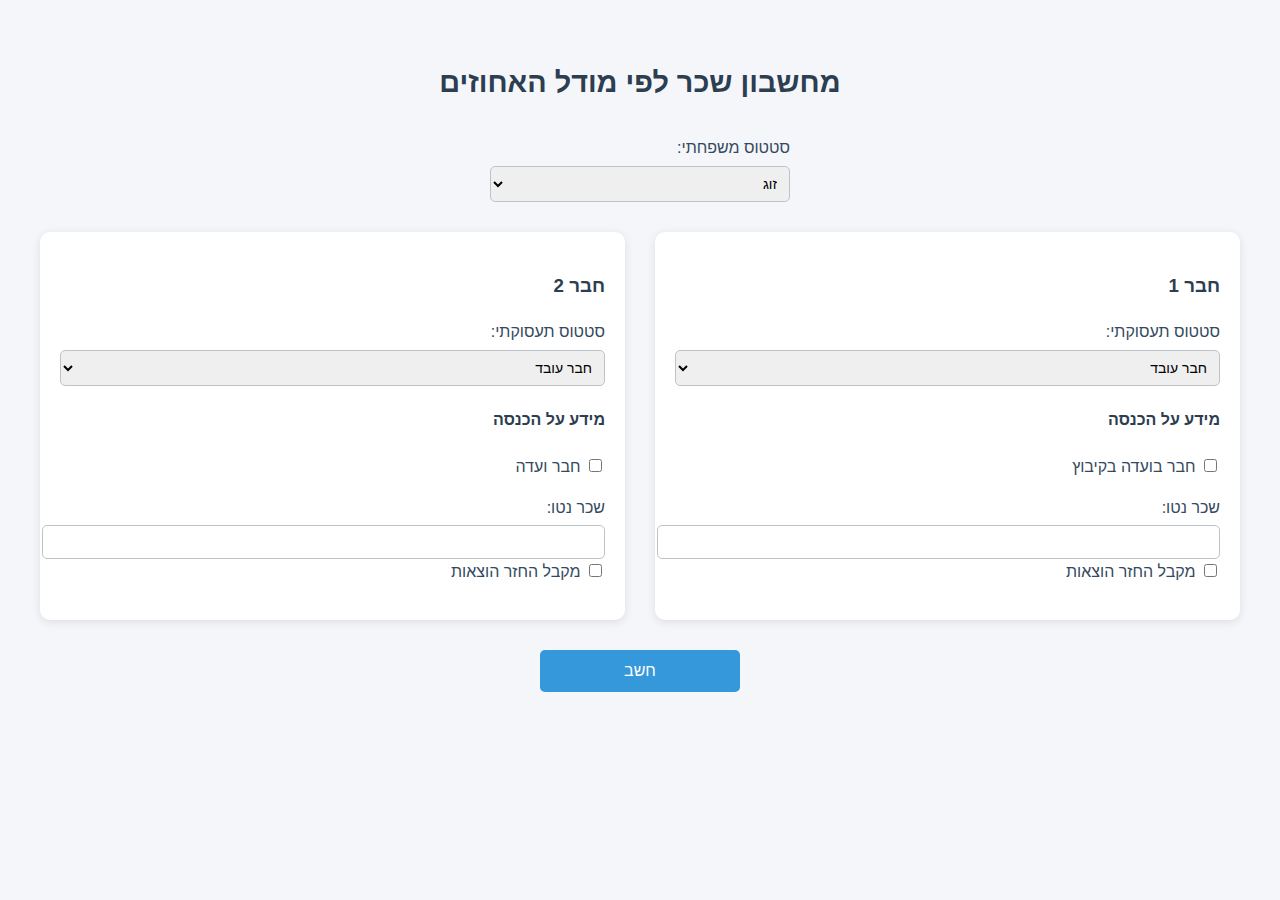
==== commit c2dfaddf: "Update index.html" ====
--- a/index.html
+++ b/index.html
@@ -108,6 +108,7 @@
             padding: 20px;
             border-radius: 10px;
             box-shadow: 0 2px 10px rgba(0,0,0,0.1);
+            margin-bottom: 30px;
         }
 
         .individual-results {
@@ -121,6 +122,8 @@
             background: #f8f9fa;
             padding: 20px;
             border-radius: 8px;
+            margin-bottom: 20px;
+            border: 1px solid #e0e0e0;
         }
 
         .person-results h3 {
@@ -150,49 +153,6 @@
             background: #f8f9fa;
             border-radius: 5px;
         }
-        select, input[type="number"] {
-    width: 80%; /* Adjust the width as needed */
-    padding: 8px;
-    border: 1px solid var(--border-color);
-    border-radius: 5px;
-    font-size: 14px;
-    transition: border-color 0.3s ease;
-}
-
-.currency-input {
-    display: flex;
-    align-items: center;
-    border: 1px solid var(--border-color);
-    border-radius: 5px;
-    overflow: hidden;
-    width: 80%; /* Adjust as needed */
-    margin-bottom: 15px; /* Add spacing between inputs */
-}
-
-.currency-symbol {
-    background-color: #f0f0f0;
-    padding: 10px;
-    border-right: 1px solid var(--border-color);
-    color: #7f8c8d;
-}
-
-.currency-input input {
-    border: none;
-    padding: 10px;
-    width: 100%;
-    font-size: 14px;
-    outline: none;
-    direction: rtl;
-}
-        footer {
-    text-align: center;
-    padding: 20px;
-    background-color: #f5f6fa;
-    color: #7f8c8d;
-    font-size: 14px;
-    border-top: 1px solid #bdc3c7;
-    margin-top: 20px;
-}
 
         /* Responsive adjustments */
         @media (max-width: 768px) {
@@ -203,6 +163,39 @@
             .modern-container {
                 padding: 10px;
             }
+        }
+
+        .tax-breakdown ul {
+            list-style-type: none;
+            padding: 0;
+            margin: 0;
+        }
+
+        .tax-breakdown li {
+            padding: 10px 0;
+            border-bottom: 1px solid #e0e0e0;
+            color: #333;
+        }
+
+        .tax-breakdown li:last-child {
+            border-bottom: none;
+        }
+
+        .tax-breakdown li span {
+            font-weight: bold;
+            color: var(--highlight-color);
+        }
+
+        .final-results {
+            margin-top: 20px;
+            padding-top: 10px;
+            border-top: 2px solid var(--border-color);
+        }
+
+        .final-results p {
+            font-size: 16px;
+            font-weight: bold;
+            color: #2c3e50;
         }
     </style>
 </head>
@@ -1146,24 +1139,21 @@
             const resultsContainer = document.getElementById('resultsContainer');
             let html = '';
 
-            // Determine if any person is "member not working"
-            const isPerson1NotWorking = person1Results.status === 'memberNotWorking';
-            const isPerson2NotWorking = person2Results && person2Results.status === 'memberNotWorking';
-            const hideCombinedSalary = isPerson1NotWorking || isPerson2NotWorking;
-
-            // Combined results at the top
-            const combinedDeductions = person1Results.calculations.totalDeductions + 
-                                       (person2Results ? person2Results.calculations.totalDeductions : 0);
-            const combinedAmount = person1Results.calculations.finalAmount + 
-                                   (person2Results ? person2Results.calculations.finalAmount : 0);
-
-            html += `
-                <div class="combined-results">
-                    <h2>חישוב משותף למשכורות</h2>
-                    ${!hideCombinedSalary ? `<p>${familyStatus === 'couple' ? 'משכורת משותפת לאחר הורדות' : 'משכורת לאחר הורדות'}: ${combinedAmount.toFixed(0)} ₪</p>` : ''}
-                    <p>סך כל הניכויים: ${combinedDeductions.toFixed(0)} ₪</p>
-                </div>
-            `;
+            // Combined results at the top if applicable
+            if (familyStatus === 'couple' && person2Results) {
+                const combinedDeductions = person1Results.calculations.totalDeductions + 
+                                         person2Results.calculations.totalDeductions;
+                const combinedAmount = person1Results.calculations.finalAmount + 
+                                       person2Results.calculations.finalAmount;
+                
+                html += `
+                    <div class="combined-results">
+                        <h2>חישוב משותף למשכורות</h2>
+                        <p>סך כל הניכויים המשולבים: ${combinedDeductions.toFixed(0)} ₪</p>
+                        <p>משכורת משותפת: ${combinedAmount.toFixed(0)} ₪</p>
+                    </div>
+                `;
+            }
 
             // Individual results section
             html += `
@@ -1387,8 +1377,5 @@
             // ... rest of your existing code ...
         };
     </script>
-    <footer>
-        הזורע, 2004. ט.ל.ח
-    </footer>
 </body>
 </html>
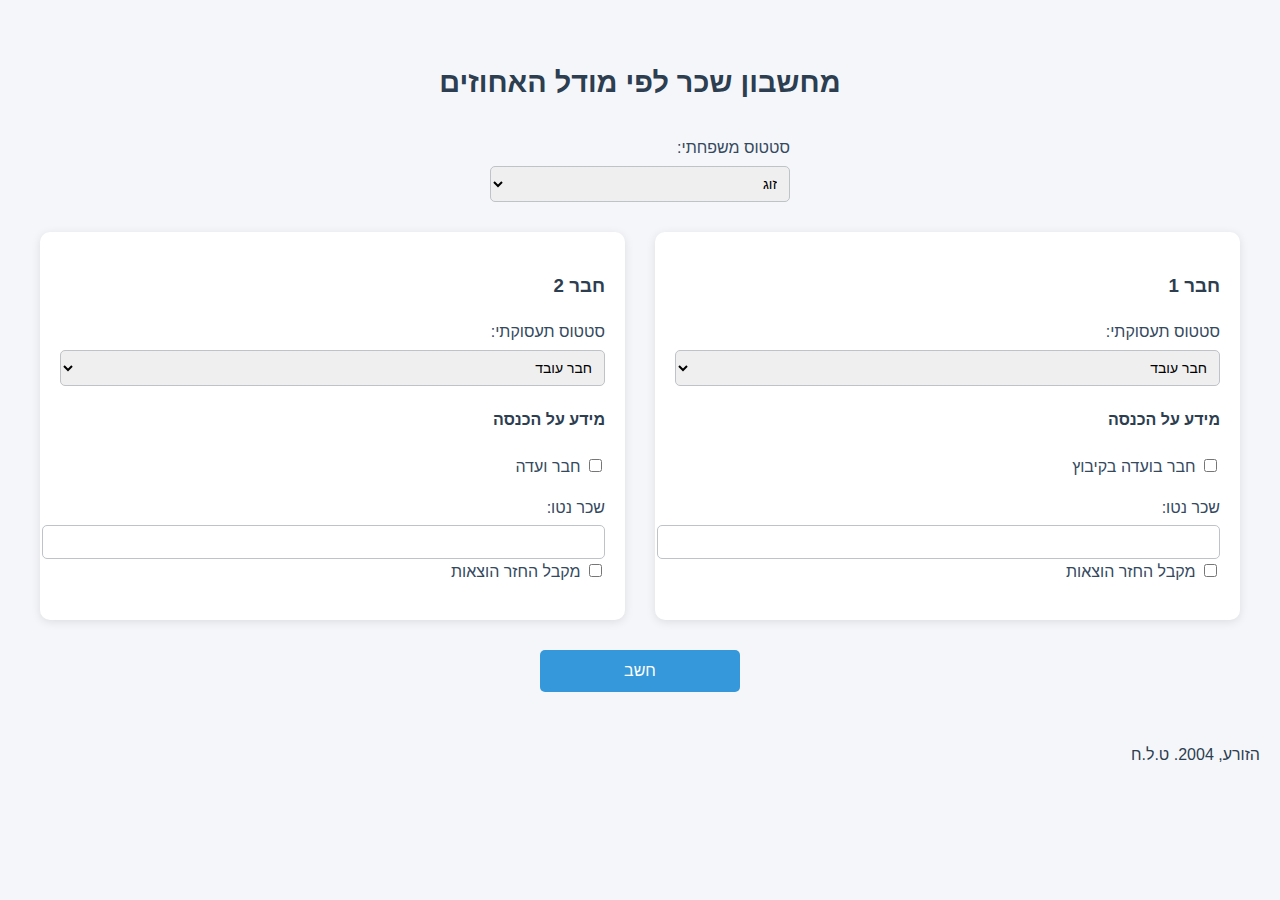
==== commit 9c7d5be0: "Update index.html" ====
--- a/index.html
+++ b/index.html
@@ -107,7 +107,7 @@
             background: white;
             padding: 20px;
             border-radius: 10px;
-            box-shadow: 0 2px 10px rgba(0,0,0,0.1);
+            box-shadow: 0 2px 10px rgba(0, 0, 0, 0.1);
             margin-bottom: 30px;
         }
 
@@ -1377,5 +1377,8 @@
             // ... rest of your existing code ...
         };
     </script>
+    <footer>
+        הזורע, 2004. ט.ל.ח
+    </footer>
 </body>
 </html>
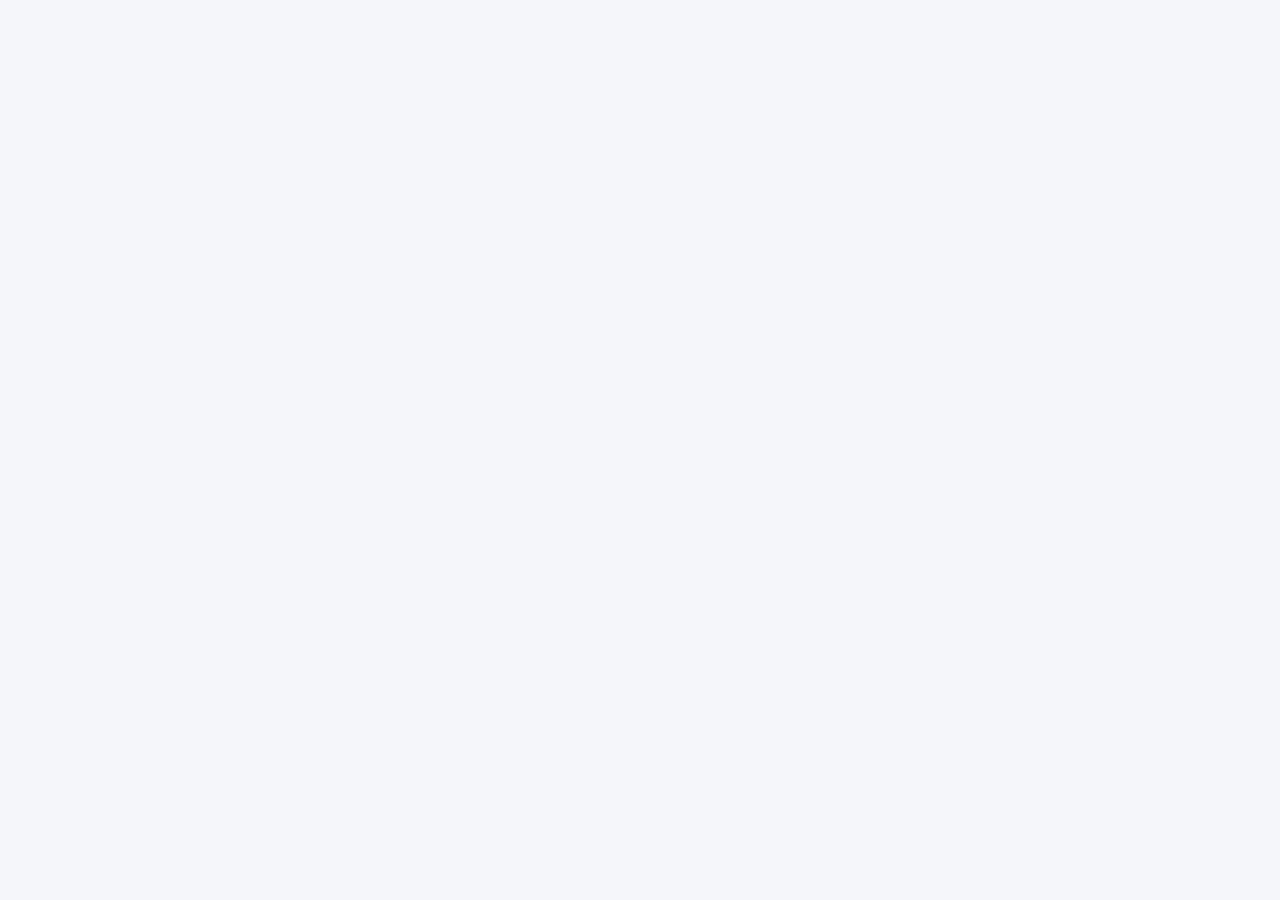
==== commit 31edc504: "Update index.html" ====
--- a/index.html
+++ b/index.html
@@ -21,6 +21,14 @@
             line-height: 1.6;
             margin: 0;
             padding: 20px;
+            opacity: 0;
+            animation: fadeIn 1s ease-in forwards;
+        }
+
+        @keyframes fadeIn {
+            to {
+                opacity: 1;
+            }
         }
 
         .modern-container {
@@ -53,6 +61,12 @@
             padding: 20px;
             border-radius: 10px;
             box-shadow: 0 2px 10px rgba(0,0,0,0.1);
+            transition: transform 0.3s ease, box-shadow 0.3s ease;
+        }
+
+        .modern-card:focus-within {
+            transform: scale(1.02);
+            box-shadow: 0 4px 15px rgba(0, 0, 0, 0.2);
         }
 
         .form-group {
@@ -60,10 +74,9 @@
         }
 
         .form-group label {
-            display: block;
-            margin-bottom: 5px;
-            color: var(--secondary-color);
-            font-weight: 500;
+            display: flex;
+            align-items: center;
+            gap: 5px;
         }
 
         select, input[type="number"] {
@@ -91,11 +104,12 @@
             border-radius: 5px;
             font-size: 16px;
             cursor: pointer;
-            transition: background-color 0.3s ease;
+            transition: background-color 0.3s ease, transform 0.3s ease;
         }
 
         .modern-button:hover {
             background-color: #2980b9;
+            transform: translateY(-2px);
         }
 
         /* Results styling */
@@ -107,8 +121,7 @@
             background: white;
             padding: 20px;
             border-radius: 10px;
-            box-shadow: 0 2px 10px rgba(0, 0, 0, 0.1);
-            margin-bottom: 30px;
+            box-shadow: 0 2px 10px rgba(0,0,0,0.1);
         }
 
         .individual-results {
@@ -122,8 +135,6 @@
             background: #f8f9fa;
             padding: 20px;
             border-radius: 8px;
-            margin-bottom: 20px;
-            border: 1px solid #e0e0e0;
         }
 
         .person-results h3 {
@@ -154,6 +165,75 @@
             border-radius: 5px;
         }
 
+        .tax-breakdown ul {
+            list-style-type: none;
+            padding: 0;
+            margin: 0;
+        }
+
+        .tax-breakdown li {
+            padding: 10px 0;
+            border-bottom: 1px solid #e0e0e0;
+            color: #333;
+        }
+
+        .tax-breakdown li:last-child {
+            border-bottom: none;
+        }
+
+        .tax-breakdown li span {
+            font-weight: bold;
+            color: var(--highlight-color);
+        }
+
+        .final-results {
+            margin-top: 20px;
+            padding-top: 10px;
+            border-top: 2px solid var(--border-color);
+        }
+
+        .final-results p {
+            font-size: 16px;
+            font-weight: bold;
+            color: #2c3e50;
+        }
+
+        .currency-input {
+            display: flex;
+            align-items: center;
+            border: 1px solid var(--border-color);
+            border-radius: 5px;
+            overflow: hidden;
+            width: 80%; /* Adjust as needed */
+            margin-bottom: 15px; /* Add spacing between inputs */
+        }
+
+        .currency-symbol {
+            background-color: #f0f0f0;
+            padding: 10px;
+            border-right: 1px solid var(--border-color);
+            color: #7f8c8d;
+        }
+
+        .currency-input input {
+            border: none;
+            padding: 10px;
+            width: 100%;
+            font-size: 14px;
+            outline: none;
+            direction: rtl;
+        }
+
+        footer {
+            text-align: center;
+            padding: 20px;
+            background-color: #f5f6fa;
+            color: #7f8c8d;
+            font-size: 14px;
+            border-top: 1px solid #bdc3c7;
+            margin-top: 20px;
+        }
+
         /* Responsive adjustments */
         @media (max-width: 768px) {
             .members-container {
@@ -165,37 +245,64 @@
             }
         }
 
-        .tax-breakdown ul {
-            list-style-type: none;
-            padding: 0;
-            margin: 0;
-        }
-
-        .tax-breakdown li {
-            padding: 10px 0;
-            border-bottom: 1px solid #e0e0e0;
-            color: #333;
-        }
-
-        .tax-breakdown li:last-child {
-            border-bottom: none;
-        }
-
-        .tax-breakdown li span {
+        .info-note {
+            font-size: 0.9em;
+            color: #666;
+            margin: 5px 0;
+        }
+
+        .tooltip {
+            position: relative;
+            display: inline-block;
+            margin-right: 5px;
+        }
+
+        .info-icon {
+            display: inline-flex;
+            align-items: center;
+            justify-content: center;
+            width: 16px;
+            height: 16px;
+            background-color: #2196F3;
+            color: white;
+            border-radius: 50%;
+            cursor: pointer;
+            font-size: 12px;
             font-weight: bold;
-            color: var(--highlight-color);
-        }
-
-        .final-results {
-            margin-top: 20px;
-            padding-top: 10px;
-            border-top: 2px solid var(--border-color);
-        }
-
-        .final-results p {
-            font-size: 16px;
-            font-weight: bold;
-            color: #2c3e50;
+        }
+
+        .tooltiptext {
+            visibility: hidden;
+            width: 200px;
+            background-color: white;
+            color: black;
+            text-align: right;
+            border-radius: 6px;
+            padding: 10px;
+            position: absolute;
+            z-index: 1;
+            bottom: 125%;
+            right: 50%;
+            transform: translateX(50%);
+            box-shadow: 0 2px 8px rgba(0,0,0,0.15);
+            opacity: 0;
+            transition: opacity 0.3s ease, visibility 0.3s ease;
+        }
+
+        .tooltiptext::after {
+            content: "";
+            position: absolute;
+            top: 100%;
+            right: 50%;
+            margin-right: -5px;
+            border-width: 5px;
+            border-style: solid;
+            border-color: white transparent transparent transparent;
+        }
+
+        .tooltip:hover .tooltiptext {
+            visibility: visible;
+            opacity: 1;
         }
     </style>
 </head>
@@ -221,20 +328,17 @@
                     <select id="employmentStatus1">
                         <option value="memberWorking">חבר עובד</option>
                         <option value="memberNotWorking">חבר שאינו מעביר הכנסה</option>
-                        <option value="seniorNotWorking">גמלאי שאינו עובד</option>
-                        <option value="seniorWorkingKibbutz">גמלאי עובד בקיבוץ</option>
-                        <option value="seniorEntrepreneur">גמלאי יזם</option>
-                        <option value="seniorWorkingMoney">גמלאי מכניס משכורת</option>
+                        <option value="seniorNotWorking">גימלאי שאינו עובד</option>
+                        <option value="seniorWorkingKibbutz">גימלאי עובד בקיבוץ</option>
+                        <option value="seniorEntrepreneur">גימלאי יזם</option>
+                        <option value="seniorWorkingMoney">גימלאי מכניס משכורת</option>
                     </select>
                 </div>
 
                 <div class="income-section">
                     <h4>מידע על הכנסה</h4>
-                    <div class="form-group">
-                        <label>
-                            <input type="checkbox" id="committee1">
-                            חבר בועדה בקיבוץ
-                        </label>
+                    <div class="note-section" style="display: none;" id="notWorkingNote1">
+                        <p class="info-note">החישוב למיסוי לחבר שאינו מעביר הכנסה לקיבוץ נעשה על לפי פעמים השכר הממוצע במשק.</p>
                     </div>
                     <div class="form-group">
                         <label for="pension1">פנסיה:</label>
@@ -245,7 +349,7 @@
                         <input type="number" id="retention1" min="0">
                     </div>
                     <div class="form-group">
-                        <label for="entrepreneur1">יזמות:</label>
+                        <label for="entrepreneur1">הכנסה מיזמות:</label>
                         <input type="number" id="entrepreneur1" min="0">
                     </div>
                     <div class="form-group">
@@ -262,6 +366,17 @@
                             </div>
                         </div>
                     </div>
+                    <h5>תגמולים נוספים</h5>
+                    <div class="form-group">
+                        <label>
+                            <input type="checkbox" id="committee1">
+                            חבר בועדה בקיבוץ
+                            <div class="tooltip">
+                                <span class="info-icon">?</span>
+                                <span class="tooltiptext">חבר בועדה בקיבוץ מקבל גמול של 1,000 ש"ח בחודש</span>
+                            </div>
+                        </label>
+                    </div>
                 </div>
             </div>
 
@@ -272,20 +387,17 @@
                     <select id="employmentStatus2">
                         <option value="memberWorking">חבר עובד</option>
                         <option value="memberNotWorking">חבר שאינו מעביר הכנסה</option>
-                        <option value="seniorNotWorking">גמלאי שאינו עובד</option>
-                        <option value="seniorWorkingKibbutz">גמלאי עובד בקיבוץ</option>
-                        <option value="seniorEntrepreneur">גמלאי יזם</option>
-                        <option value="seniorWorkingMoney">גמלאי מכניס משכורת</option>
+                        <option value="seniorNotWorking">גימלאי שאינו עובד</option>
+                        <option value="seniorWorkingKibbutz">גימלאי עובד בקיבוץ</option>
+                        <option value="seniorEntrepreneur">גימלאי יזם</option>
+                        <option value="seniorWorkingMoney">גימלאי מכניס משכורת</option>
                     </select>
                 </div>
 
                 <div class="income-section">
                     <h4>מידע על הכנסה</h4>
-                    <div class="form-group">
-                        <label>
-                            <input type="checkbox" id="committee2">
-                            חבר ועדה
-                        </label>
+                    <div class="note-section" style="display: none;" id="notWorkingNote2">
+                        <p class="info-note">החישוב למיסוי לחבר שאינו מעביר הכנסה לקיבוץ נעשה על לפי פעמים השכר הממוצע במשק.</p>
                     </div>
                     <div class="form-group">
                         <label for="pension2">פנסיה:</label>
@@ -296,7 +408,7 @@
                         <input type="number" id="retention2" min="0">
                     </div>
                     <div class="form-group">
-                        <label for="entrepreneur2">יזמות:</label>
+                        <label for="entrepreneur2">הכנסה מיזמות:</label>
                         <input type="number" id="entrepreneur2" min="0">
                     </div>
                     <div class="form-group">
@@ -313,6 +425,17 @@
                             </div>
                         </div>
                     </div>
+                    <h5>תגמולים נוספים</h5>
+                    <div class="form-group">
+                        <label>
+                            <input type="checkbox" id="committee2">
+                             חבר בועדה בקיבוץ
+                            <div class="tooltip">
+                                <span class="info-icon">?</span>
+                                <span class="tooltiptext">חבר בועדה בקיבוץ מקבל גמול של 1,000 ש"ח בח��דש</span>
+                            </div>
+                        </label>
+                    </div>
                 </div>
             </div>
         </div>
@@ -356,12 +479,14 @@
             const retentionContainer = document.getElementById(`retention${personNum}`).parentElement;
             const entrepreneurContainer = document.getElementById(`entrepreneur${personNum}`).parentElement;
             const netSalaryContainer = document.getElementById(`netSalary${personNum}`).parentElement;
+            const notWorkingNote = document.getElementById(`notWorkingNote${personNum}`);
 
             // Hide all by default
             pensionContainer.style.display = 'none';
             retentionContainer.style.display = 'none'; 
             entrepreneurContainer.style.display = 'none';
             netSalaryContainer.style.display = 'none';
+            notWorkingNote.style.display = 'none';
 
             // Show relevant fields based on employment status
             switch(employmentStatus) {
@@ -369,7 +494,7 @@
                     netSalaryContainer.style.display = 'block';
                     break;
                 case 'memberNotWorking':
-                    // All fields remain hidden
+                    notWorkingNote.style.display = 'block';
                     break;
                 case 'seniorNotWorking':
                     pensionContainer.style.display = 'block';
@@ -435,29 +560,29 @@
             return {
                 html: `
                     <div class="person-results">
-                        <h3>תוצאות חבר ${personNum}</h3>
+                        <h3>חישוב עבור חבר ${personNum}</h3>
                         <p>שכר נטו: ${netSalary.toFixed(0)} ₪</p>
                         ${hasExpenses ? `<p>סכום החזר הוצאות: ${expenses.toFixed(0)} ₪</p>` : ''}
                         <p>שכר בסיס למיסוי (שכר נטו - החזר הוצאות): ${baseSalary.toFixed(0)} ₪</p>
                         
                         ${isCommitteeMember ? `
                         <div class="committee-details">
-                            <p>תוספת חבר ועדה: ${committeeBonus.toFixed(0)} ₪</p>
-                            <p>מס חבר ועדה: 7% (${Math.abs(committeeTaxDeduction).toFixed(0)} ₪)</p>
+                            <p>תגמול לחבר ועדה: ${committeeBonus.toFixed(0)} ₪</p>
+                            <p>מיסוי על הכנסות מעבודה ועדה: 7% (${Math.abs(committeeTaxDeduction).toFixed(0)} ₪)</p>
                         </div>
                         ` : ''}
                         
                         <p>ניכויים:</p>
                         <ul>
-                            <li>מס חבר (${(memberTax*100).toFixed(1)}%): ${memberTaxDeduction.toFixed(0)} ₪</li>
+                            <li>מיסוי על הכנסות מעבודה (${(memberTax*100).toFixed(1)}%): ${memberTaxDeduction.toFixed(0)} ₪</li>
                             <li>מיסי קהילה: ${communityTaxDeduction.toFixed(0)} ₪</li>
                             <li>ניכויים ראשוניים: ${initialMainDeductions.toFixed(0)} ₪</li>
-                            <li style="color: ${isLimitReached ? 'red' : 'inherit'}">
+                            <li style="color: ${isLimitReached ? 'green' : 'inherit'}">
                                 הגעה לתקרת ניכויים: ${isLimitReached ? 'כן (מוגבל ל-' + deductionLimit + ' ₪)' : 'לא'}
                             </li>
                             <li>ניכויים סופיים: ${mainDeductions.toFixed(0)} ₪</li>
                             <li>מס עזרה הדדית (0.5%): ${helpTaxDeduction.toFixed(0)} ₪</li>
-                            ${isCommitteeMember ? `<li>מס חבר ועדה: ${committeeTaxDeduction.toFixed(0)} ₪</li>` : ''}
+                            ${isCommitteeMember ? `<li>מיסוי על הכנסות מעבודה ועדה: ${committeeTaxDeduction.toFixed(0)} ₪</li>` : ''}
                         </ul>
                         <p>סך כל הניכויים: ${totalDeductions.toFixed(0)} ₪</p>
                         <p>משכורת לאחר הורדות: ${finalAmount.toFixed(0)} ₪</p>
@@ -516,29 +641,29 @@
                 return {
                     html: `
                         <div class="person-results">
-                            <h3>תוצאות חבר ${personNum}</h3>
+                            <h3>חישוב עבור חבר ${personNum}</h3>
                             <p>שכר נטו: ${netSalary.toFixed(0)} ₪</p>
                             ${hasExpenses ? `<p>סכום החזר הוצאות: ${expenses.toFixed(0)} ₪</p>` : ''}
                             <p>שכר בסיס למיסוי (שכר נטו - החזר הוצאות): ${baseSalary.toFixed(0)} ₪</p>
                             
                             ${isCommitteeMember ? `
                             <div class="committee-details">
-                                <p>תוספת חבר ועדה: ${committeeBonus.toFixed(0)} ₪</p>
-                                <p>מס חבר ועדה: 7% (${Math.abs(committeeTaxDeduction).toFixed(0)} ₪)</p>
+                                <p>תגמול לחבר ועדה: ${committeeBonus.toFixed(0)} ₪</p>
+                                <p>מיסוי על הכנסות מעבודה ועדה: 7% (${Math.abs(committeeTaxDeduction).toFixed(0)} ₪)</p>
                             </div>
                             ` : ''}
                             
                             <p>ניכויים:</p>
                             <ul>
-                                <li>מס חבר (${(memberTax*100).toFixed(1)}%): ${memberTaxDeduction.toFixed(0)} ₪</li>
+                                <li>מיסוי על הכנסות מעבודה (${(memberTax*100).toFixed(1)}%): ${memberTaxDeduction.toFixed(0)} ₪</li>
                                 <li>מיסי קהילה: ${communityTaxDeduction.toFixed(0)} ₪</li>
                                 <li>ניכויים ראשוניים: ${initialMainDeductions.toFixed(0)} ₪</li>
-                                <li style="color: ${isLimitReached ? 'red' : 'inherit'}">
+                                <li style="color: ${isLimitReached ? 'green' : 'inherit'}">
                                     הגעה לתקרת ניכויים: ${isLimitReached ? 'כן (מוגבל ל-' + deductionLimit + ' ₪)' : 'לא'}
                                 </li>
                                 <li>ניכויים סופיים: ${mainDeductions.toFixed(0)} ₪</li>
                                 <li>מס עזרה הדדית (0.5%): ${helpTaxDeduction.toFixed(0)} ₪</li>
-                                ${isCommitteeMember ? `<li>מס חבר ועדה: ${committeeTaxDeduction.toFixed(0)} ₪</li>` : ''}
+                                ${isCommitteeMember ? `<li>מיסוי על הכנסות מעבודה ועדה: ${committeeTaxDeduction.toFixed(0)} ₪</li>` : ''}
                             </ul>
                             <p>סך כל הניכויים: ${totalDeductions.toFixed(0)} ₪</p>
                             <p>משכורת לאחר הורדות: ${finalAmount.toFixed(0)} ₪</p>
@@ -633,14 +758,14 @@
                 return {
                     html: `
                         <div class="person-results">
-                            <h3>תוצאות חבר ${personNum}</h3>
+                            <h3>חישוב עבור חבר ${personNum}</h3>
                             <p>שכר בסיס למיסוי: ${baseSalary.toFixed(0)} ₪</p>
                             <p>ניכויים:</p>
                             <ul>
-                                <li>מס חבר (${(memberTax*100).toFixed(1)}%): ${memberTaxDeduction.toFixed(0)} ₪</li>
+                                <li>מיסוי על הכנסות מעבודה (${(memberTax*100).toFixed(1)}%): ${memberTaxDeduction.toFixed(0)} ₪</li>
                                 <li>מיסי קהילה: ${communityTaxDeduction.toFixed(0)} ₪</li>
                                 <li>ניכויים ראשוניים: ${initialMainDeductions.toFixed(0)} ₪</li>
-                                <li style="color: ${isLimitReached ? 'red' : 'inherit'}">
+                                <li style="color: ${isLimitReached ? 'green' : 'inherit'}">
                                     הגעה לתקרת ניכויים: ${isLimitReached ? 'כן (מוגבל ל-' + deductionLimit + ' ₪)' : 'לא'}
                                 </li>
                                 <li>ניכויים סופיים: ${mainDeductions.toFixed(0)} ₪</li>
@@ -725,14 +850,14 @@
                 return {
                     html: `
                         <div class="person-results">
-                            <h3>תוצאות חבר ${personNum}</h3>
+                            <h3>חישוב עבור חבר ${personNum}</h3>
                             <p>פנסיה: ${pension.toFixed(0)} ₪</p>
                             <p>שכר בסיס למיסוי: ${baseSalary.toFixed(0)} ₪</p>
                             
                             ${isCommitteeMember ? `
                             <div class="committee-details">
-                                <p>תוספת חבר ועדה: ${committeeBonus.toFixed(0)} ₪</p>
-                                <p>מס חבר ועדה: 7% (${Math.abs(committeeTaxDeduction).toFixed(0)} ₪)</p>
+                                <p>תגמול לחבר ועדה: ${committeeBonus.toFixed(0)} ₪</p>
+                                <p>מיסוי על הכנסות מעבודה ועדה: 7% (${Math.abs(committeeTaxDeduction).toFixed(0)} ₪)</p>
                             </div>
                             ` : ''}
                             
@@ -741,12 +866,123 @@
                                 <li>מיסוי פנסיה (${(seniorTax*100).toFixed(1)}%): ${seniorTaxDeduction.toFixed(0)} ₪</li>
                                 <li>מיסי קהילה: ${communityTaxDeduction.toFixed(0)} ₪</li>
                                 <li>ניכויים ראשוניים: ${initialMainDeductions.toFixed(0)} ₪</li>
-                                <li style="color: ${isLimitReached ? 'red' : 'inherit'}">
+                                <li style="color: ${isLimitReached ? 'green' : 'inherit'}">
                                     הגעה לתקרת ניכויים: ${isLimitReached ? 'כן (מוגבל ל-' + deductionLimit + ' ₪)' : 'לא'}
                                 </li>
                                 <li>ניכויים סופיים: ${mainDeductions.toFixed(0)} ₪</li>
                                 <li>מס עזרה הדדית (0.5%): ${helpTaxDeduction.toFixed(0)} ₪</li>
-                                ${isCommitteeMember ? `<li>מס חבר ועדה: ${committeeTaxDeduction.toFixed(0)} ₪</li>` : ''}
+                                ${isCommitteeMember ? `<li>מיסוי על הכנסות מעבודה ועדה: ${committeeTaxDeduction.toFixed(0)} ₪</li>` : ''}
+                            </ul>
+                            <p>סך כל הניכויים: ${totalDeductions.toFixed(0)} ₪</p>
+                            <p>משכורת לאחר הור��ות: ${finalAmount.toFixed(0)} ₪</p>
+                        </div>
+                    `,
+                    values: {
+                        totalDeductions: totalDeductions,
+                        finalAmount: finalAmount
+                    }
+                };
+            }
+
+            // Get the results container
+            const resultsContainer = document.getElementById('resultsContainer');
+            
+            // Clear previous results
+            resultsContainer.innerHTML = '';
+
+            // Create results div
+            const resultsDiv = document.createElement('div');
+            resultsDiv.id = 'calculationResults';
+            resultsDiv.className = 'results-section';
+
+            // Add results based on family status
+            if (familyStatus === 'couple') {
+                const person1 = calculateForPerson(1);
+                const person2 = calculateForPerson(2);
+                
+                const combinedDeductions = person1.values.totalDeductions + person2.values.totalDeductions;
+                const combinedAmount = person1.values.finalAmount + person2.values.finalAmount;
+
+                resultsDiv.innerHTML = `
+                    <div class="combined-results">
+                        <h2>חישוב משותף למשכורות</h2>
+                        <p><strong>סך כל הניכויים המשולבים:</strong> ${combinedDeductions.toFixed(0)} ₪</p>
+                        <p><strong>משכורת משותפת:</strong> ${combinedAmount.toFixed(0)} ₪</p>
+                    </div>
+                    <div class="individual-results">
+                        ${person1.html}
+                        ${person2.html}
+                    </div>
+                `;
+            } else {
+                const person1 = calculateForPerson(1);
+                resultsDiv.innerHTML = person1.html;
+            }
+
+            // Append to the container
+            resultsContainer.appendChild(resultsDiv);
+        }
+
+        function calculateSeniorWorkingKibbutz() {
+            const familyStatus = document.getElementById('familyStatus').value;
+            
+            function calculateForPerson(personNum) {
+                const pension = Number(document.getElementById(`pension${personNum}`).value) || 0;
+                const retention = Number(document.getElementById(`retention${personNum}`).value) || 850; // Default to 850 if not set
+                const isCommitteeMember = document.getElementById(`committee${personNum}`).checked;
+                
+                const baseSalary = pension + retention;
+                const seniorTaxDeduction = baseSalary * seniorTax * -1;
+                const communityTaxDeduction = communityTax * -1;
+                
+                // Committee calculations
+                const committeeBonus = isCommitteeMember ? 1000 : 0;
+                const committeeTaxDeduction = isCommitteeMember ? -70 : 0;
+                
+                // Calculate initial deductions without help tax
+                const initialMainDeductions = seniorTaxDeduction + communityTaxDeduction;
+                
+                // Apply deduction limit
+                let mainDeductions = initialMainDeductions;
+                const isLimitReached = initialMainDeductions < -deductionLimit;
+                
+                if (isLimitReached) {
+                    mainDeductions = -deductionLimit;
+                }
+                
+                // Calculate help tax separately (not part of the limit)
+                const helpTaxDeduction = baseSalary * helpTax * -1;
+                
+                // Total deductions including help tax and committee tax
+                const totalDeductions = mainDeductions + helpTaxDeduction + committeeTaxDeduction;
+                const finalAmount = baseSalary + committeeBonus + totalDeductions;
+
+                return {
+                    html: `
+                        <div class="person-results">
+                            <h3>חישוב עבור חבר ${personNum}</h3>
+                            <p>פנסיה: ${pension.toFixed(0)} ₪</p>
+                            <p>גמול תשלום: ${retention.toFixed(0)} ₪</p>
+                            <p>שכר בסיס למיסוי (פנסיה + גמול תשלום): ${baseSalary.toFixed(0)} ₪</p>
+                            
+                            ${isCommitteeMember ? `
+                            <div class="committee-details">
+                                <p>תגמול לחבר ועדה: ${committeeBonus.toFixed(0)} ₪</p>
+                                <p>מיסוי על הכנסות מעבודה ועדה: 7% (${Math.abs(committeeTaxDeduction).toFixed(0)} ₪)</p>
+                            </div>
+                            ` : ''}
+                            
+                            <p>ניכויים:</p>
+                            <ul>
+                                <li>מיסוי פנסיה (${(seniorTax*100).toFixed(1)}%): ${seniorTaxDeduction.toFixed(0)} ₪</li>
+                                <li>מיסי קהילה: ${communityTaxDeduction.toFixed(0)} ₪</li>
+                                <li>ניכויים ראשוניים: ${initialMainDeductions.toFixed(0)} ₪</li>
+                                <li style="color: ${isLimitReached ? 'green' : 'inherit'}">
+                                    הגעה לתקרת ניכויים: ${isLimitReached ? 'כן (מוגבל ל-' + deductionLimit + ' ₪)' : 'לא'}
+                                </li>
+                                <li>ניכויים סופיים: ${mainDeductions.toFixed(0)} ₪</li>
+                                <li>מס עזרה הדדית (0.5%): ${helpTaxDeduction.toFixed(0)} ₪</li>
+                                ${isCommitteeMember ? `<li>מיסוי על הכנסות מעבודה ועדה: ${committeeTaxDeduction.toFixed(0)} ₪</li>` : ''}
                             </ul>
                             <p>סך כל הניכויים: ${totalDeductions.toFixed(0)} ₪</p>
                             <p>משכורת לאחר הורדות: ${finalAmount.toFixed(0)} ₪</p>
@@ -759,117 +995,6 @@
                 };
             }
 
-            // Get the results container
-            const resultsContainer = document.getElementById('resultsContainer');
-            
-            // Clear previous results
-            resultsContainer.innerHTML = '';
-
-            // Create results div
-            const resultsDiv = document.createElement('div');
-            resultsDiv.id = 'calculationResults';
-            resultsDiv.className = 'results-section';
-
-            // Add results based on family status
-            if (familyStatus === 'couple') {
-                const person1 = calculateForPerson(1);
-                const person2 = calculateForPerson(2);
-                
-                const combinedDeductions = person1.values.totalDeductions + person2.values.totalDeductions;
-                const combinedAmount = person1.values.finalAmount + person2.values.finalAmount;
-
-                resultsDiv.innerHTML = `
-                    <div class="combined-results">
-                        <h2>חישוב משותף למשכורות</h2>
-                        <p><strong>סך כל הניכויים המשולבים:</strong> ${combinedDeductions.toFixed(0)} ₪</p>
-                        <p><strong>משכורת משותפת:</strong> ${combinedAmount.toFixed(0)} ₪</p>
-                    </div>
-                    <div class="individual-results">
-                        ${person1.html}
-                        ${person2.html}
-                    </div>
-                `;
-            } else {
-                const person1 = calculateForPerson(1);
-                resultsDiv.innerHTML = person1.html;
-            }
-
-            // Append to the container
-            resultsContainer.appendChild(resultsDiv);
-        }
-
-        function calculateSeniorWorkingKibbutz() {
-            const familyStatus = document.getElementById('familyStatus').value;
-            
-            function calculateForPerson(personNum) {
-                const pension = Number(document.getElementById(`pension${personNum}`).value) || 0;
-                const retention = Number(document.getElementById(`retention${personNum}`).value) || 850; // Default to 850 if not set
-                const isCommitteeMember = document.getElementById(`committee${personNum}`).checked;
-                
-                const baseSalary = pension + retention;
-                const seniorTaxDeduction = baseSalary * seniorTax * -1;
-                const communityTaxDeduction = communityTax * -1;
-                
-                // Committee calculations
-                const committeeBonus = isCommitteeMember ? 1000 : 0;
-                const committeeTaxDeduction = isCommitteeMember ? -70 : 0;
-                
-                // Calculate initial deductions without help tax
-                const initialMainDeductions = seniorTaxDeduction + communityTaxDeduction;
-                
-                // Apply deduction limit
-                let mainDeductions = initialMainDeductions;
-                const isLimitReached = initialMainDeductions < -deductionLimit;
-                
-                if (isLimitReached) {
-                    mainDeductions = -deductionLimit;
-                }
-                
-                // Calculate help tax separately (not part of the limit)
-                const helpTaxDeduction = baseSalary * helpTax * -1;
-                
-                // Total deductions including help tax and committee tax
-                const totalDeductions = mainDeductions + helpTaxDeduction + committeeTaxDeduction;
-                const finalAmount = baseSalary + committeeBonus + totalDeductions;
-
-                return {
-                    html: `
-                        <div class="person-results">
-                            <h3>תוצאות חבר ${personNum}</h3>
-                            <p>פנסיה: ${pension.toFixed(0)} ₪</p>
-                            <p>גמול תשלום: ${retention.toFixed(0)} ₪</p>
-                            <p>שכר בסיס למיסוי (פנסיה + גמול תשלום): ${baseSalary.toFixed(0)} ₪</p>
-                            
-                            ${isCommitteeMember ? `
-                            <div class="committee-details">
-                                <p>תוספת חבר ועדה: ${committeeBonus.toFixed(0)} ₪</p>
-                                <p>מס חבר ועדה: 7% (${Math.abs(committeeTaxDeduction).toFixed(0)} ₪)</p>
-                            </div>
-                            ` : ''}
-                            
-                            <p>ניכויים:</p>
-                            <ul>
-                                <li>מיסוי פנסיה (${(seniorTax*100).toFixed(1)}%): ${seniorTaxDeduction.toFixed(0)} ₪</li>
-                                <li>מיסי קהילה: ${communityTaxDeduction.toFixed(0)} ₪</li>
-                                <li>ניכויים ראשוניים: ${initialMainDeductions.toFixed(0)} ₪</li>
-                                <li style="color: ${isLimitReached ? 'red' : 'inherit'}">
-                                    הגעה לתקרת ניכויים: ${isLimitReached ? 'כן (מוגבל ל-' + deductionLimit + ' ₪)' : 'לא'}
-                                </li>
-                                <li>ניכויים סופיים: ${mainDeductions.toFixed(0)} ₪</li>
-                                <li>מס עזרה הדדית (0.5%): ${helpTaxDeduction.toFixed(0)} ₪</li>
-                                ${isCommitteeMember ? `<li>מס חבר ועדה: ${committeeTaxDeduction.toFixed(0)} ₪</li>` : ''}
-                            </ul>
-                            <p>סך כל הניכויים: ${totalDeductions.toFixed(0)} ₪</p>
-                            <p>משכורת לאחר הורדות: ${finalAmount.toFixed(0)} ₪</p>
-                        </div>
-                    `,
-                    values: {
-                        totalDeductions: totalDeductions,
-                        finalAmount: finalAmount
-                    }
-                };
-            }
-
             const resultsContainer = document.getElementById('resultsContainer');
             resultsContainer.innerHTML = '';
 
@@ -949,17 +1074,17 @@
                 return {
                     html: `
                         <div class="person-results">
-                            <h3>תוצאות חבר ${personNum}</h3>
+                            <h3>תוצאות חישוב עבור חבר ${personNum}</h3>
                             <p>פנסיה: ${pension.toFixed(0)} ₪</p>
                             <p>שכר נטו: ${netSalary.toFixed(0)} ₪</p>
                             ${hasExpenses ? `<p>סכום החזר הוצאות: ${expenses.toFixed(0)} ₪</p>` : ''}
                             <p>שכר לאחר הוצאות: ${salaryAfterExpenses.toFixed(0)} ₪</p>
-                            <p>שכר בסיס למיסוי (פנסיה + שכר נטו - הוצאות): ${baseSalary.toFixed(0)} ₪</p>
+                            <p>שכר ב��יס למיסוי (פנסיה + שכר נטו - הוצאות): ${baseSalary.toFixed(0)} ₪</p>
                             
                             ${isCommitteeMember ? `
                             <div class="committee-details">
-                                <p>תוספת חבר ועדה: ${committeeBonus.toFixed(0)} ₪</p>
-                                <p>מס חבר ועדה: 7% (${Math.abs(committeeTaxDeduction).toFixed(0)} ₪)</p>
+                                <p>תגמול לחבר ועדה: ${committeeBonus.toFixed(0)} ₪</p>
+                                <p>מיסוי על הכנסות מעבודה ועדה: 7% (${Math.abs(committeeTaxDeduction).toFixed(0)} ₪)</p>
                             </div>
                             ` : ''}
                             
@@ -969,12 +1094,12 @@
                                 <li>מיסוי על הכנסה מעבודה (${(memberTax*100).toFixed(1)}%): ${salaryTaxDeduction.toFixed(0)} ₪</li>
                                 <li>מיסי קהילה: ${communityTaxDeduction.toFixed(0)} ₪</li>
                                 <li>ניכויים ראשוניים: ${initialMainDeductions.toFixed(0)} ₪</li>
-                                <li style="color: ${isLimitReached ? 'red' : 'inherit'}">
+                                <li style="color: ${isLimitReached ? 'green' : 'inherit'}">
                                     הגעה לתקרת ניכויים: ${isLimitReached ? 'כן (מוגבל ל-' + deductionLimit + ' ₪)' : 'לא'}
                                 </li>
                                 <li>ניכויים סופיים: ${mainDeductions.toFixed(0)} ₪</li>
                                 <li>מס עזרה הדדית (0.5%): ${helpTaxDeduction.toFixed(0)} ₪</li>
-                                ${isCommitteeMember ? `<li>מס חבר ועדה: ${committeeTaxDeduction.toFixed(0)} ₪</li>` : ''}
+                                ${isCommitteeMember ? `<li>מיסוי על הכנסות מעבודה ועדה: ${committeeTaxDeduction.toFixed(0)} ₪</li>` : ''}
                             </ul>
                             <p>סך כל הניכויים: ${totalDeductions.toFixed(0)} ₪</p>
                             <p>משכורת לאחר הורדות: ${finalAmount.toFixed(0)} ₪</p>
@@ -1139,21 +1264,24 @@
             const resultsContainer = document.getElementById('resultsContainer');
             let html = '';
 
-            // Combined results at the top if applicable
-            if (familyStatus === 'couple' && person2Results) {
-                const combinedDeductions = person1Results.calculations.totalDeductions + 
-                                         person2Results.calculations.totalDeductions;
-                const combinedAmount = person1Results.calculations.finalAmount + 
-                                       person2Results.calculations.finalAmount;
-                
-                html += `
-                    <div class="combined-results">
-                        <h2>חישוב משותף למשכורות</h2>
-                        <p>סך כל הניכויים המשולבים: ${combinedDeductions.toFixed(0)} ₪</p>
-                        <p>משכורת משותפת: ${combinedAmount.toFixed(0)} ₪</p>
-                    </div>
-                `;
-            }
+            // Determine if any person is "member not working"
+            const isPerson1NotWorking = person1Results.status === 'memberNotWorking';
+            const isPerson2NotWorking = person2Results && person2Results.status === 'memberNotWorking';
+            const hideCombinedSalary = isPerson1NotWorking || isPerson2NotWorking;
+
+            // Combined results at the top
+            const combinedDeductions = person1Results.calculations.totalDeductions + 
+                                       (person2Results ? person2Results.calculations.totalDeductions : 0);
+            const combinedAmount = person1Results.calculations.finalAmount + 
+                                   (person2Results ? person2Results.calculations.finalAmount : 0);
+
+            html += `
+                <div class="combined-results">
+                    <h2>חישוב משותף למשכורות</h2>
+                    ${!hideCombinedSalary ? `<p>${familyStatus === 'couple' ? 'משכורת משותפת לאחר הורדות' : 'משכורת לאחר הורדות'}: ${combinedAmount.toFixed(0)} ₪</p>` : ''}
+                    <p>סך כל הניכויים: ${combinedDeductions.toFixed(0)} ₪</p>
+                </div>
+            `;
 
             // Individual results section
             html += `
@@ -1192,7 +1320,7 @@
 
             return `
                 <div class="person-results">
-                    <h3>תוצאות חבר ${personNum}</h3>
+                    <h3>תוצאות חישוב עבור חבר ${personNum}</h3>
                     
                     <!-- Basic Information -->
                     <div class="info-section">
@@ -1204,7 +1332,7 @@
                         ${status.startsWith('senior') ? `<p>פנסיה: ${formatNumber(inputs.pension)} ₪</p>` : ''}
                         
                         ${status === 'seniorWorkingKibbutz' ? `<p>גמול תשלום: ${formatNumber(inputs.retention)} ₪</p>` : ''}
-                        ${status === 'seniorEntrepreneur' ? `<p>הכנסה מיזמות: ${formatNumber(inputs.entrepreneur)} ₪</p>` : ''}
+                        ${status === 'seniorEntrepreneur' ? `<p>הכנסה מהכנסה מיזמות: ${formatNumber(inputs.entrepreneur)} ₪</p>` : ''}
                         
                         <p>שכר בסיס למיסוי: ${formatNumber(calc.baseSalary)} ₪</p>
                     </div>
@@ -1212,8 +1340,8 @@
                     <!-- Committee Details -->
                     ${inputs.isCommitteeMember ? `
                     <div class="committee-details">
-                        <p>תוספת חבר ועדה: ${formatNumber(calc.committeeBonus)} ₪</p>
-                        <p>מס חבר ועדה: ${Math.abs(calc.committeeTaxDeduction).toFixed(0)} ₪</p>
+                        <p>תגמול לחבר ועדה: ${formatNumber(calc.committeeBonus)} ₪</p>
+                        <p>מיסוי על הכנסות מעבודה ועדה: ${Math.abs(calc.committeeTaxDeduction).toFixed(0)} ₪</p>
                     </div>
                     ` : ''}
 
@@ -1222,7 +1350,7 @@
                         <p>ניכויים:</p>
                         <ul>
                             ${calc.memberTaxDeduction ? 
-                                `<li>מס חבר (7%): ${formatNumber(calc.memberTaxDeduction)} ₪</li>` : ''}
+                                `<li>מיסוי על הכנסות מעבודה (7%): ${formatNumber(calc.memberTaxDeduction)} ₪</li>` : ''}
                             
                             ${calc.seniorTaxDeduction ? 
                                 `<li>מיסוי פנסיה (3.5%): ${formatNumber(calc.seniorTaxDeduction)} ₪</li>` : ''}
@@ -1235,13 +1363,13 @@
                             
                             <li>מיסי קהילה: ${formatNumber(calc.communityTaxDeduction)} ₪</li>
                             <li>ניכויים ראשוניים: ${formatNumber(calc.initialMainDeductions)} ₪</li>
-                            <li style="color: ${calc.isLimitReached ? 'red' : 'inherit'}">
+                            <li style="color: ${calc.isLimitReached ? 'green' : 'inherit'}">
                                 הגעה לתקרת ניכויים: ${calc.isLimitReached ? 'כן (מוגבל ל-' + deductionLimit + ' ₪)' : 'לא'}
                             </li>
                             <li>ניכויים סופיים: ${formatNumber(calc.mainDeductions)} ₪</li>
                             <li>מס עזרה הדדית (0.5%): ${formatNumber(calc.helpTaxDeduction)} ₪</li>
                             ${inputs.isCommitteeMember ? 
-                                `<li>מס חבר ועדה: ${formatNumber(calc.committeeTaxDeduction)} ₪</li>` : ''}
+                                `<li>מיסוי על הכנסות מעבודה ועדה: ${formatNumber(calc.committeeTaxDeduction)} ₪</li>` : ''}
                         </ul>
                     </div>
 
